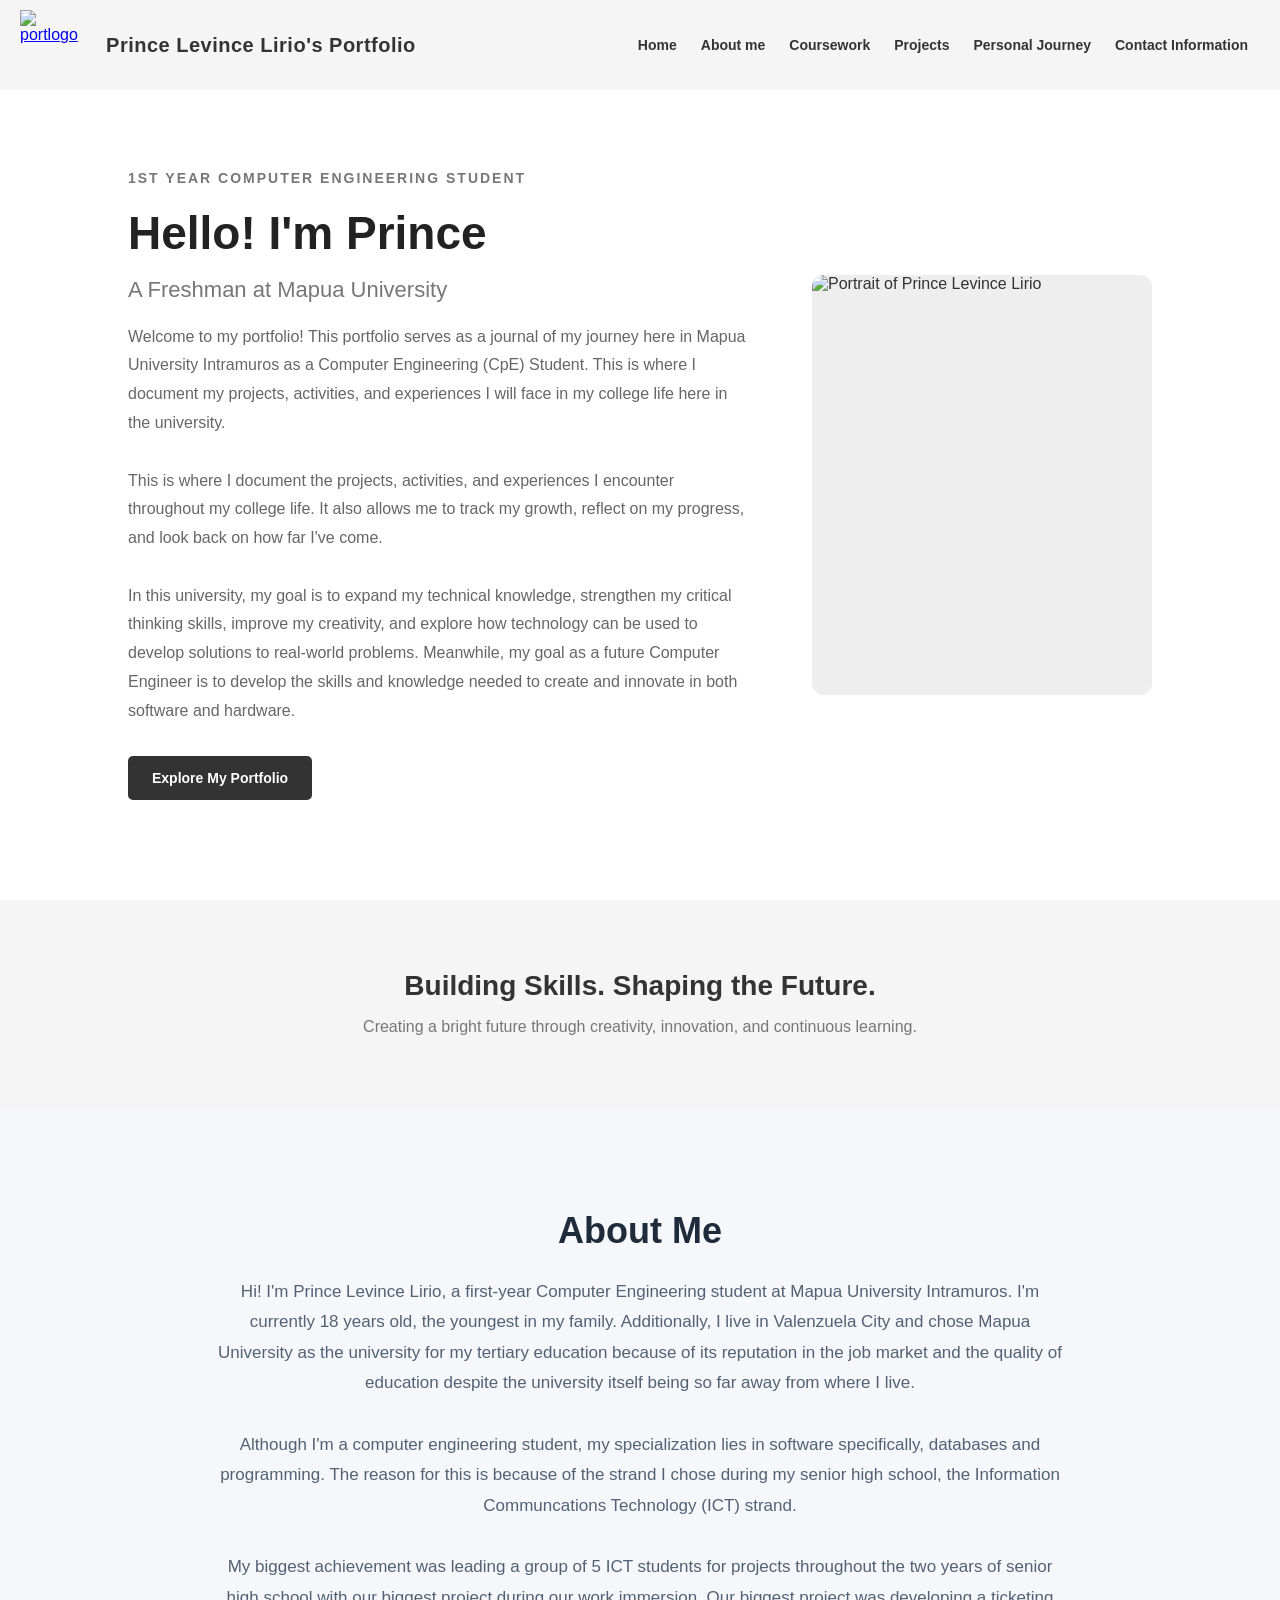
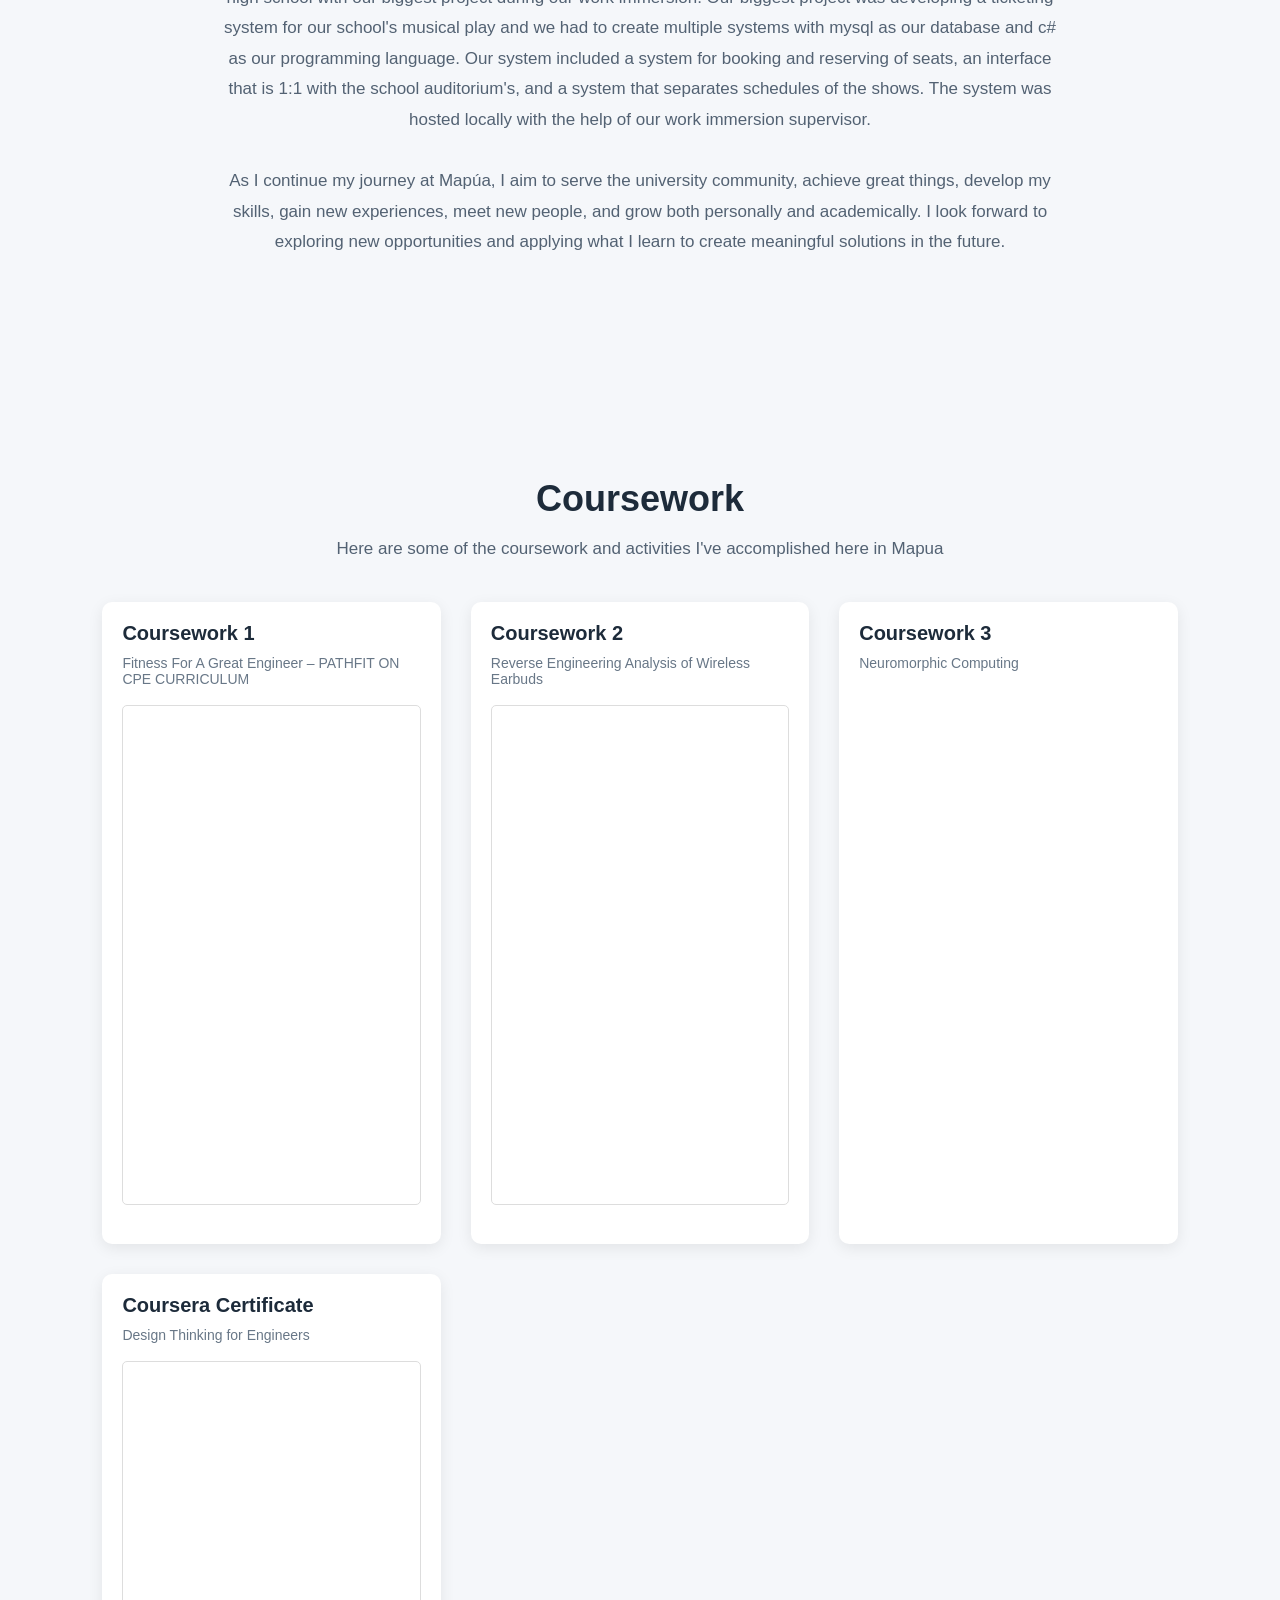
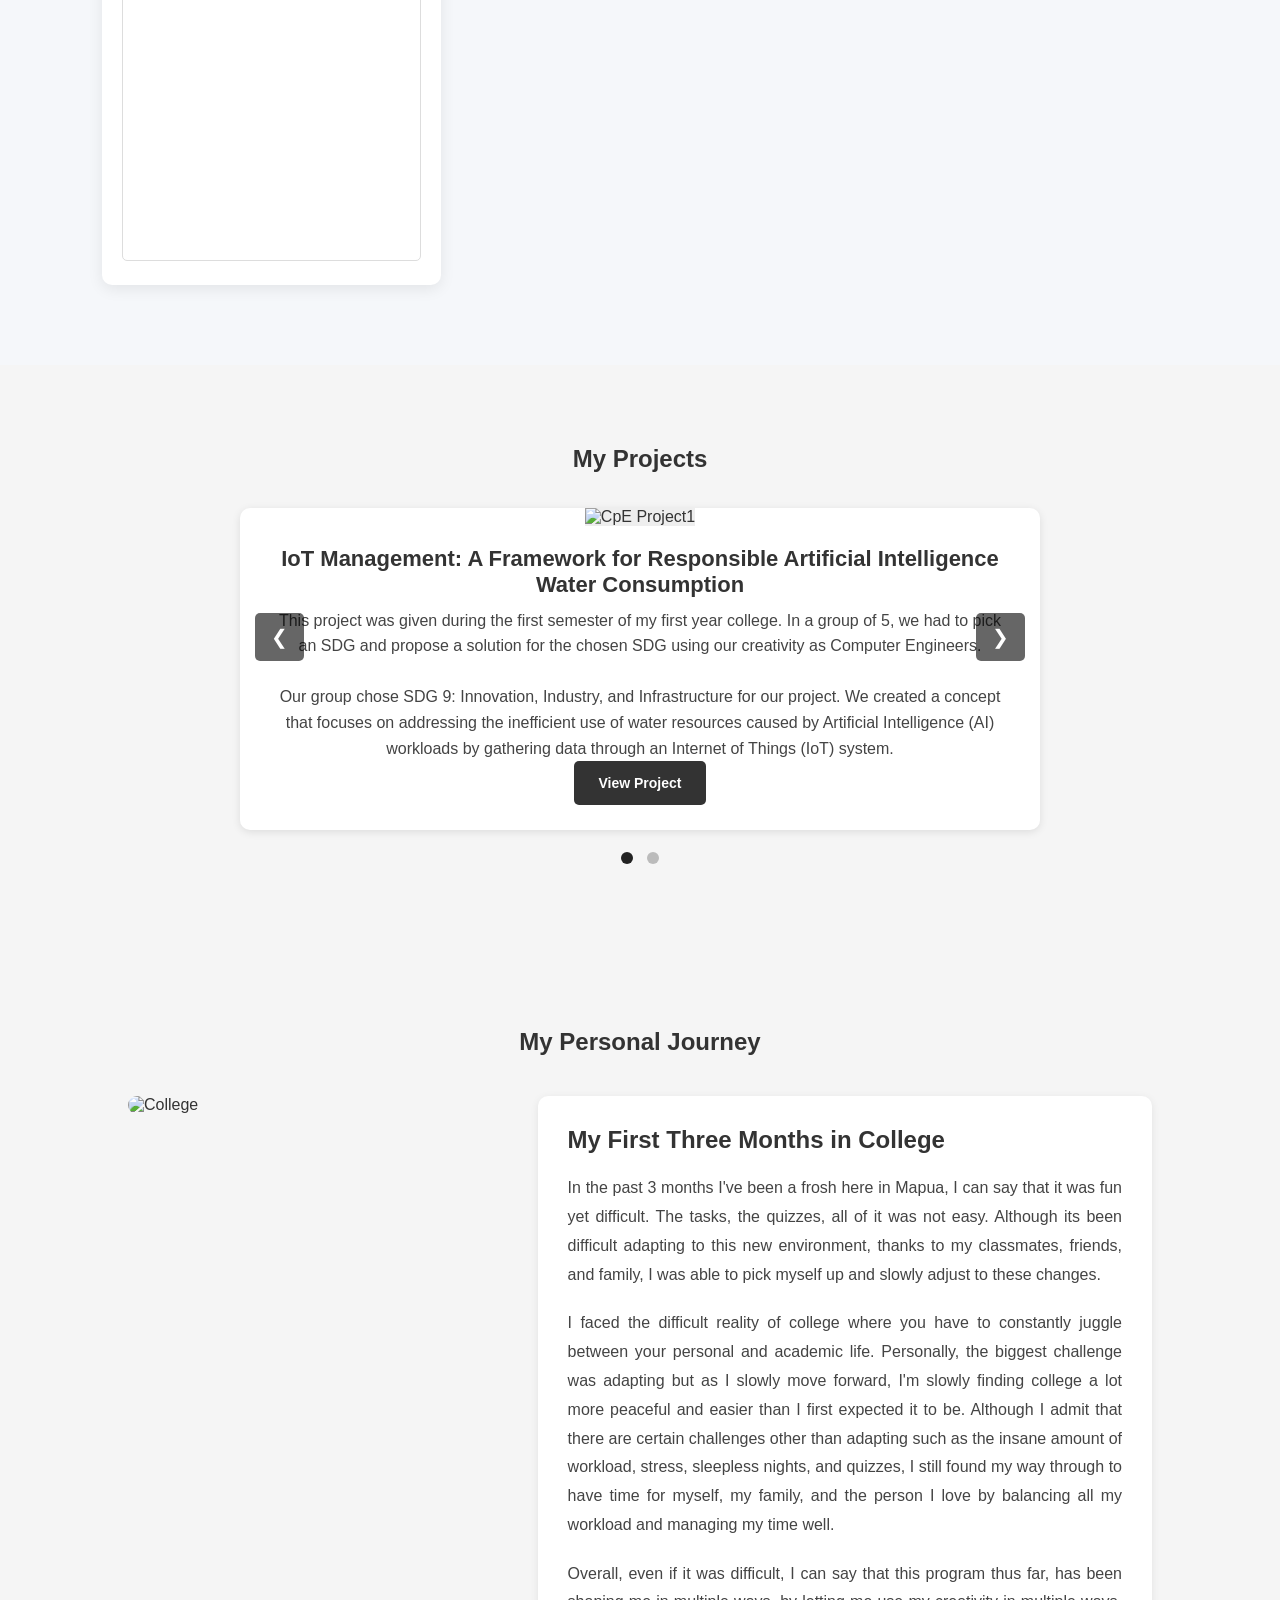
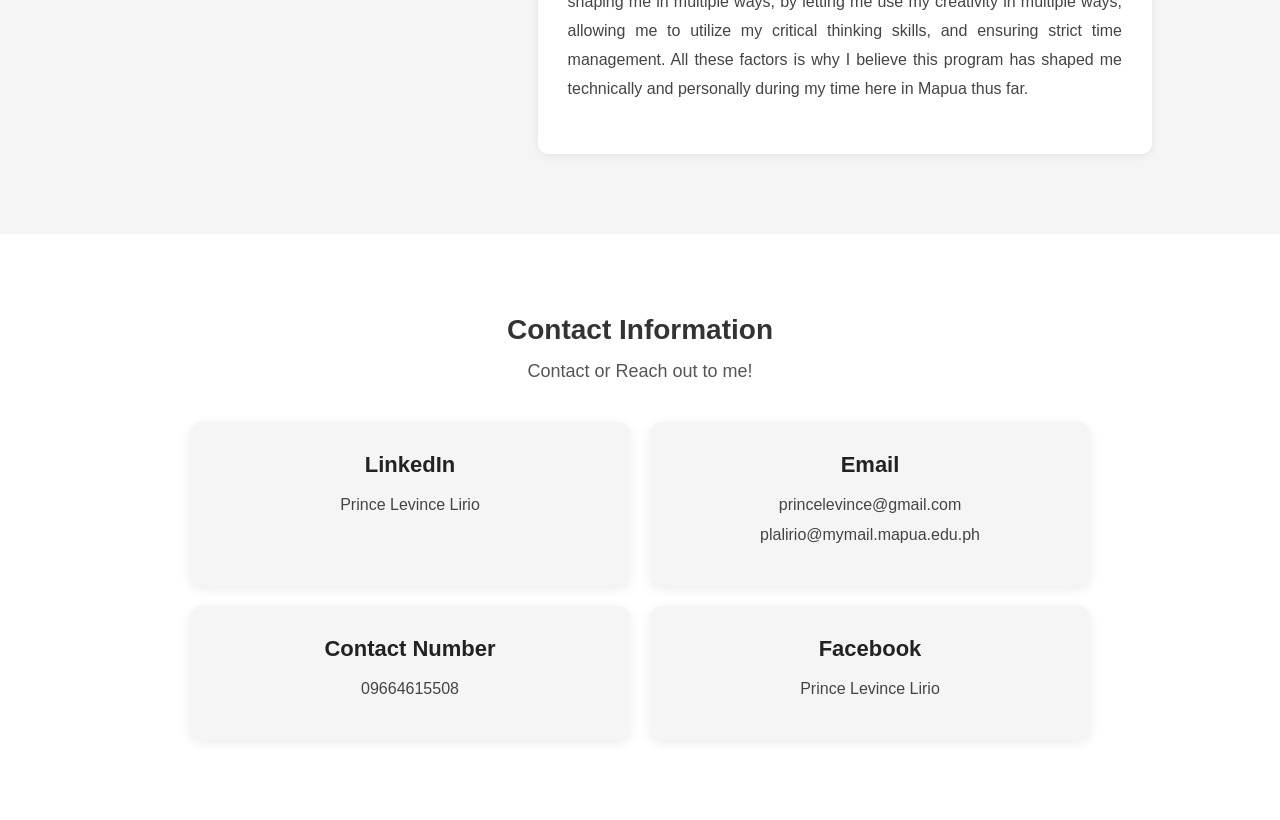
==== index.html @ 349559e0 "Update index.html" ====
<!DOCTYPE html>
<html>
<head>
    <meta charset="UTF-8">
    <meta name="viewport" content="width=device-width, initial-scale=1.0">
	<title>Prince Levince Lirio - Portfolio</title>
	<link rel="icon" type="image/x-icon" href="https://i.redd.it/4oi4k7tmi56z.png">
	<link rel="stylesheet" href="style-portfolio.css">
</head>
<body>
	<header class="header1">
		<div class="logo1"> 
		<a href="#home">
			<img src="https://i.redd.it/4oi4k7tmi56z.png" alt="portlogo" class="logo-img"> 
		</a>	
		<a href="#home" class="headerlink">
			&nbspPrince Levince Lirio's Portfolio
		</a>
		</div>
		
		<nav>
			<ul class="nav-links">
				<li><a href="#home">Home</a></li>
				<li><a href="#abt">About me</a></li>
				<li><a href="#cws">Coursework</a></li>
				<li><a href="#pts">Projects</a></li>
				<li><a href="#pj">Personal Journey</a></li>
				<li><a href="#ci">Contact Information</a></li>
			</ul>
		</nav>
	</header>
	
	<main>
		<section id="home" class="hs">
			<div class="home-content">
				<p class="lbl1">
						1ST YEAR COMPUTER ENGINEERING STUDENT
					</p>

					<h1>
						Hello! I'm Prince
					</h1>

					<h2>
						A Freshman at Mapua University
					</h2>

					<p class="intro-description">
						Welcome to my portfolio! This portfolio serves as a journal of my journey here in Mapua University Intramuros as a Computer Engineering (CpE) Student.
						This is where I document my projects, activities, and experiences I will face in my college life here in the university. <br><br>
						
						This is where I document the projects, activities, and experiences I encounter throughout my college life. 
						It also allows me to track my growth, reflect on my progress, and look back on how far I've come. <br><br>

						In this university, my goal is to expand my technical knowledge, strengthen my critical thinking skills, improve my creativity, 
						and explore how technology can be used to develop solutions to real-world problems. 
						Meanwhile, my goal as a future Computer Engineer is to develop the skills and knowledge needed to create and innovate in both software and hardware.
					</p>

					<a href="#abt" class="hmb">
						Explore My Portfolio
					</a>
				</div>

				<div class="himg">
					<img src="https://i.ibb.co/VR4v50G/2dce3151-0c10-4be3-94c4-ab02373fcc17.jpg" alt="Portrait of Prince Levince Lirio">
				</div>

			</section>

			<section class="ts">
				<h2>Building Skills. Shaping the Future.</h2>
				<p>
					Creating a bright future through creativity, innovation, and continuous learning.
				</p>
			</section>

			<section id="abt" class="abts">
				<h2>About Me</h2>
				<p> Hi! I'm Prince Levince Lirio, a first-year Computer Engineering student at Mapua University Intramuros. I'm currently 18 years old, the youngest in my family.
					Additionally, I live in Valenzuela City and chose Mapua University as the university for my tertiary education because of its reputation in the job market and the quality of education 
					despite the university itself being so far away from where I live. <br><br>
					
					Although I'm a computer engineering student, my specialization lies in software specifically, databases and programming. The reason for this is because of the strand I 
					chose during my senior high school, the Information Communcations Technology (ICT) strand. <br><br>
					
					My biggest achievement was leading a group of 5 ICT students for projects throughout the two years of senior high school with our biggest project during our work immersion. 
					Our biggest project was developing a ticketing system for our school's musical play and we had to create
					multiple systems with mysql as our database and c# as our programming language. Our system included a system for booking and reserving of seats, an interface that 
					is 1:1 with the school auditorium's, and a system that separates schedules of the shows. The system was hosted locally with the help of our work immersion supervisor.<br><br>
					
					As I continue my journey at Mapúa, I aim to serve the university community, achieve great things, develop my skills, gain new experiences, meet new people, and grow both personally 
					and academically. 
					I look forward to exploring new opportunities and applying what I learn to create meaningful solutions in the future.</p>
			</section>

			<section id="cws" class="cwss">
				<h2>Coursework</h2>
				<p class="coursework-intro"> Here are some of the coursework and activities I've accomplished here in Mapua </p>

				<div class="cwcn">

					<div class="cwc">
						<h3>Coursework 1</h3>
						<p> Fitness For A Great Engineer – PATHFIT ON CPE CURRICULUM </p>

						<iframe src="Work/Coursework1.pdf" class="pdf-viewer" title="Coursework 1">
						</iframe>
					</div>
					
					<div class="cwc">
						<h3>Coursework 2</h3>
						<p>Reverse Engineering Analysis of Wireless Earbuds</p>
						<iframe src="Work/Coursework2.pdf" class="pdf-viewer" title="Coursework 2">
						</iframe>
					</div>

					<div class="cwc">
						<h3>Coursework 3</h3>
						<p>Neuromorphic Computing</p>
						<div class="video-container">
							<iframe
								src="https://www.youtube.com/embed/0gYa8QDKjwA" title="Coursework 3 Video" frameborder="0" allow="accelerometer; autoplay; clipboard-write; encrypted-media; gyroscope; picture-in-picture; web-share" allowfullscreen>
							</iframe>
						</div>
					</div>
					
					<div class="cwc">
						<h3>Coursera Certificate</h3>
						<p>Design Thinking for Engineers</p>
						<iframe src="Work/Coursera.pdf" class="pdf-viewer" title="Coursera">
						</iframe>
					</div>

				</div>
			</section>

			<section id="pts" class="ptss">
				<h2>My Projects</h2>

				<div class="slider">
					<div class="slide active">
						<img src="images/project1.jpg" alt="CpE Project1">
						<h3>IoT Management: A Framework for Responsible Artificial Intelligence Water Consumption</h3>
						<p>This project was given during the first semester of my first year college. In a group of 5, 
							we had to pick an SDG and propose a solution for the chosen SDG using our creativity as Computer Engineers. <br><br>

							Our group chose SDG 9: Innovation, Industry, and Infrastructure for our project. We created a concept that focuses on addressing the inefficient 
							use of water resources caused by Artificial Intelligence (AI) workloads by gathering data through an Internet of Things (IoT) system.
						</p>
						<a href="https://drive.google.com/drive/folders/1WNWjWLJp5dxjNR5ytpIihl6w3Mpw03lT?usp=sharing" class="project-btn" target="_blank">
    						View Project
						</a>
					</div>

					<div class="slide">
						<img src="https://i.ibb.co/0RZVLTyC/645880198-1492284199045119-407922100301436256-n.jpg" alt="ICT Work Immersion Project">
						<h3>Ticketing System</h3>
						<p>This project was given during the work immersion of my 12th grade. As a team of ICT students, we were tasked in creating a ticketing system using
							database and C# for booking tickets and seats at our school's musical play.<br><br>
							
							The system used MySql for its database and C# as its programming language. <br><br>
							
							The UI shows a 1:1 position of the stage or the screen and the seats as a reference for the users.
							The way it works is that people can choose the seats they want as long as its available.
							Once a person picked a seat, the color of the block in the UI will change, indicating that it can't be selected again and must choose a different 
							seat or a different schedule. Additionally, this program was hosted using a local host in the school that was set up by our instructor or supervisor.
						</p>
					</div>
					
					<button class="prev" onclick="changeSlide(-1)">&#10094;</button>
					<button class="next" onclick="changeSlide(1)">&#10095;</button>

				</div>

				<div class="dots">
					<span class="dot active" onclick="currentSlide(0)"></span>
					<span class="dot" onclick="currentSlide(1)"></span>
				</div>
			</section>

			<script>
				let slideIndex = 0;

				function showSlide(index) {
					const slides = document.querySelectorAll(".slide");
					const dots = document.querySelectorAll(".dot");

					if (index >= slides.length) {
						slideIndex = 0;
					} else if (index < 0) {
						slideIndex = slides.length - 1;
					} else {
						slideIndex = index;
					}

					slides.forEach(slide => slide.classList.remove("active"));
					dots.forEach(dot => dot.classList.remove("active"));

					slides[slideIndex].classList.add("active");
					dots[slideIndex].classList.add("active");
				}

				function changeSlide(direction) {
					showSlide(slideIndex + direction);
				}

				function currentSlide(index) {
					showSlide(index);
				}
			</script>

			<section id="pj" class="pjs">
				<h2>My Personal Journey</h2>

				<div class="pj-container">

					<div class="pj-image">
						<img src="https://i.ibb.co/VYg5fHsG/0808d7f1-44d1-48bb-816e-1b240188ecd1.jpg" alt="College">
					</div>

					<div class="pj-content">
						<h3>My First Three Months in College</h3>

						<p>
							In the past 3 months I've been a frosh here in Mapua, I can say that it was fun yet difficult. The tasks, the quizzes, all of it was not easy.
							Although its been difficult adapting to this new environment, thanks to my classmates, friends, and family, I was able to pick myself up and slowly adjust to these changes.
						</p>

						<p>
							I faced the difficult reality of college where you have to constantly juggle between your personal and academic life. 
							Personally, the biggest challenge was adapting but as I slowly move forward, I'm slowly finding college a lot more peaceful and easier than I first expected it to be. 
							Although I admit that there are certain challenges other than adapting such as the insane amount of workload, stress, sleepless nights, and quizzes, 
							I still found my way through to have time for myself, my family, and the person I love by balancing all my workload and managing my time well.
						</p>

						<p>
							Overall, even if it was difficult, I can say that this program thus far, has been shaping me in multiple ways, by letting me use my creativity in multiple ways, 
							allowing me to utilize my critical thinking skills, and ensuring strict time management. 
							All these factors is why I believe this program has shaped me technically and personally during my time here in Mapua thus far.
						</p>
					</div>
				</div>
			</section>
			
			<section id="ci" class="cis">
				<h2>Contact Information</h2>
				<p class="ci-intro"> Contact or Reach out to me! </p>

				<div class="ci-container">
			        <div class="ci-item">
			            <h3>LinkedIn</h3>
			            <a href="https://www.linkedin.com/in/prince-levince-lirio-989130441" target="_blank" rel="noopener noreferrer"> Prince Levince Lirio </a>
			        </div>

		        <div class="ci-item">
		            <h3>Email</h3>
		            <p> <a href="mailto:princelevince@gmail.com"> princelevince@gmail.com </a></p>
		            <p><a href="mailto:plalirio@mymail.mapua.edu.ph"> plalirio@mymail.mapua.edu.ph </a></p>
		        </div>
		
		        <div class="ci-item">
		            <h3>Contact Number</h3>
		            <a href="tel:09664615508">09664615508</a>
		        </div>
		
		        <div class="ci-item">
		            <h3>Facebook</h3>
		            <p>Prince Levince Lirio</p>
		        </div>
				</div>
			</section>
		</main>
</body>
</html>
---- style-portfolio.css ----
* {
    margin: 0;
    padding: 0;
    box-sizing: border-box;
}

html {
    scroll-behavior: smooth;
    scroll-padding-top: 100px;
}

body {
    font-family: Arial, sans-serif;
    background-color: #FFFFFF;
    color: #333333;
}

.header1 {
    display: flex;
    justify-content: flex-start;
    align-items: center;

    background-color: #F5F5F5;
    padding: 0 20px;
    height: 90px;
    width: 100%;

    position: fixed;
    top: 0;
    left: 0;
    z-index: 1000;
}

.logo1 {
    display: flex;
    align-items: center;
    gap: 10px;
    flex-shrink: 0;
}

.logo-img {
    width: 70px;
    height: 70px;
    object-fit: contain;
    display: block;
}

.headerlink {
    display: inline-block;
    position: relative;

    text-decoration: none;
    color: #333333;
    font-size: 20px;
    font-weight: bold;
    letter-spacing: 0.5px;
    white-space: nowrap;

    transition: color 0.4s ease;
}

.headerlink:hover {
    color: #AAAAAA;
}

.headerlink::after {
    content: "";
    position: absolute;
    left: 0;
    bottom: -5px;

    width: 100%;
    height: 2px;
    background-color: #AAAAAA;

    transform: scaleX(0);
    transform-origin: left;
    transition: transform 0.4s ease;
}

.headerlink:hover::after {
    transform: scaleX(1);
}

nav {
    margin-left: auto;
    height: 100%;
}

.nav-links {
    display: flex;
    align-items: stretch;
    justify-content: flex-end;

    height: 100%;
    list-style: none;
    margin: 0;
    padding: 0;
    gap: 0;
}

.nav-links li {
    height: 100%;
}

.nav-links li a {
    position: relative;
    display: flex;
    align-items: center;
    justify-content: center;

    height: 100%;
    padding: 0 12px;
    box-sizing: border-box;

    text-decoration: none;
    color: #333333;
    font-size: 14px;
    font-weight: bold;
    white-space: nowrap;
}

.nav-links li a::after {
    content: "";
    position: absolute;
    bottom: 0;
    left: 12px;

    width: calc(100% - 24px);
    height: 2px;
    background-color: #777777;

    transform: scaleX(0);
    transform-origin: left;
    transition: transform 0.3s ease;
}

.nav-links li a:hover::after {
    transform: scaleX(1);
}

.hs {
    min-height: 100vh;

    display: flex;
    align-items: center;
    justify-content: space-between;
    gap: 60px;

    padding: 130px 10% 60px;
    background-color: #FFFFFF;
}

.home-content {
    flex: 1;
    max-width: 650px;
    opacity: 0;
    animation: slideFadeLeft 1s ease-out 0.2s forwards;
}

.lbl1 {
    color: #777777;
    font-size: 14px;
    font-weight: bold;
    letter-spacing: 2px;
    margin-bottom: 20px;
}

.home-content h1 {
    font-size: 46px;
    line-height: 1.2;
    color: #222222;
    margin-bottom: 15px;
}

.home-content h1 span {
    color: #555555;
}

.home-content h2 {
    font-size: 22px;
    font-weight: normal;
    color: #777777;
    margin-bottom: 20px;
}

.intro-description {
    font-size: 16px;
    line-height: 1.8;
    color: #666666;
    margin-bottom: 30px;
}

.hmb, .project-btn {
    display: inline-block;
    padding: 14px 24px;

    background-color: #333333;
    color: #FFFFFF;

    text-decoration: none;
    font-size: 14px;
    font-weight: bold;
    border-radius: 5px;

    transition: background-color 0.3s ease;
}

.hmb:hover, .project-btn:hover {
    background-color: #666666;
}

.himg {
    flex: 0 0 340px;
    max-width: 340px;
    height: 420px;

    overflow: hidden;
    border-radius: 12px;
    background-color: #EEEEEE;

    opacity: 0;
    animation: slideFadeLeft 1s ease-out 0.5s forwards;
}

.himg img {
    width: 100%;
    height: 100%;
    object-fit: cover;
    display: block;
}

.ts{
    padding: 70px 20px;
    text-align: center;
    background-color: #F5F5F5;
}

.ts h2 {
    font-size: 28px;
    color: #333333;
    margin-bottom: 12px;
}

.ts p {
    font-size: 16px;
    line-height: 1.6;
    color: #777777;
}

.placeholder-section {
    min-height: 300px;
    padding: 100px 10%;
    text-align: center;
}

.placeholder-section h2 {
    font-size: 30px;
}

@keyframes slideFadeLeft {
    from {
        opacity: 0;
        transform: translateX(-60px);
    }

    to {
        opacity: 1;
        transform: translateX(0);
    }
}

@media (max-width: 1200px) {
    .headerlink {
        font-size: 16px;
    }

    .logo-img {
        width: 55px;
        height: 55px;
    }

    .nav-links li a {
        padding: 0 8px;
        font-size: 12px;
    }

    .nav-links li a::after {
        left: 8px;
        width: calc(100% - 16px);
    }

    .hs {
        padding-left: 6%;
        padding-right: 6%;
        gap: 35px;
    }

    .home-content h1 {
        font-size: 38px;
    }

    .himg {
        flex-basis: 300px;
        height: 380px;
    }
}

@media (max-width: 850px) {
    .header1 {
        height: auto;
        min-height: 90px;
        flex-wrap: wrap;
        padding: 10px 15px;
        gap: 8px;
    }

    nav {
        width: 100%;
        height: 45px;
        margin-left: 0;
        overflow-x: auto;
    }

    .nav-links {
        width: max-content;
        height: 45px;
        justify-content: flex-start;
    }

    .nav-links li {
        height: 45px;
    }

    .nav-links li a {
        font-size: 12px;
        padding: 0 12px;
    }

    .hs {
        flex-direction: column-reverse;
        justify-content: center;
        text-align: center;
        padding: 190px 25px 60px;
        gap: 35px;
    }

    .home-content {
        max-width: 650px;
    }

    .home-content h1 {
        font-size: 34px;
    }

    .home-content h2 {
        font-size: 19px;
    }

    .himg {
        flex: none;
        width: 240px;
        height: 290px;
    }

    .ts h2 {
        font-size: 23px;
    }
}

@media (prefers-reduced-motion: reduce) {
    html {
        scroll-behavior: auto;
    }

    .home-content, .himg {
        animation: none;
        opacity: 1;
        transform: none;
    }

    .headerlink, .headerlink::after, .nav-links li a::after, .hmb {
        transition: none;
    }
}

.abts {
	min-height: 60vh;
	padding: 100px 15%;
	text-align: center;
	background-color: #f5f7fa;
	scroll-margin-top: 90px;
}

.abts h2 {
	font-size: 36px;
	margin-bottom: 25px;
	color: #1d2b3a;
}

.abts p {
	font-size: 17px;
	line-height: 1.8;
	color: #536273;
	max-width: 850px;
	margin: 0 auto;
}

.cwss {
    min-height: 100vh;
    padding: 120px 8% 80px;
    background-color: #f5f7fa;
    scroll-margin-top: 90px;
}

.cwss h2 {
    text-align: center;
    font-size: 36px;
    color: #1d2b3a;
    margin-bottom: 15px;
}

.coursework-intro {
    text-align: center;
    font-size: 17px;
    color: #536273;
    max-width: 700px;
    margin: 0 auto 40px;
    line-height: 1.6;
}

.cwcn {
    display: grid;
    grid-template-columns: repeat(auto-fit, minmax(320px, 1fr));
    gap: 30px;
    max-width: 1400px;
    margin: 0 auto;
}

.cwc {
    background: white;
    padding: 20px;
    border-radius: 10px;
    box-shadow: 0 4px 15px rgba(0, 0, 0, 0.08);
}

.cwc h3 {
    font-size: 20px;
    color: #1d2b3a;
    margin-bottom: 10px;
}

.cwc p {
    color: #687787;
    font-size: 14px;
    margin-bottom: 18px;
}

.pdf-viewer {
    width: 100%;
    height: 500px;
    border: 1px solid #ddd;
    border-radius: 5px;
}

.video-container {
    width: 100%;
    max-width: 360px;
    aspect-ratio: 9 / 16;
    margin: 0 auto;
}

.video-container iframe {
    width: 100%;
    height: 100%;
    border: none;
    border-radius: 8px;
}

@media (max-width: 600px) {
    .cwss {
        padding: 110px 5% 60px;
    }

    .cwcn {
        grid-template-columns: 1fr;
    }

    .pdf-viewer {
        height: 400px;
    }
}

.ptss {
    padding: 80px 10%;
    text-align: center;
    background-color: #f5f5f5;
    scroll-margin-top: 80px;
}

.ptss h2 {
    margin-bottom: 35px;
}

.slider {
    position: relative;
    max-width: 800px;
    margin: auto;
    overflow: hidden;
    background-color: white;
    border-radius: 10px;
    box-shadow: 0 2px 8px rgba(0, 0, 0, 0.1);
}

.slide {
    display: none;
    padding-bottom: 25px;
}

.slide.active {
    display: block;
}

.slide img {
    width: 100%;
    height: 400px;
    object-fit: contain;
    background-color: #eeeeee;
}

.slide h3 {
    margin: 20px 20px 10px;
    font-size: 22px;
}

.slide p {
    margin: 0 30px;
    line-height: 1.6;
    font-size: 16px;
    color: #444;
}

.prev, .next {
    position: absolute;
    top: 40%;
    transform: translateY(-50%);
    border: none;
    background-color: rgba(0, 0, 0, 0.6);
    color: white;
    font-size: 20px;
    padding: 12px 16px;
    cursor: pointer;
    border-radius: 5px;
    transition: background-color 0.3s;
}

.prev {
    left: 15px;
}

.next {
    right: 15px;
}

.prev:hover, .next:hover {
    background-color: rgba(0, 0, 0, 0.9);
}

.dots {
    margin-top: 20px;
    text-align: center;
}

.dot {
    display: inline-block;
    width: 12px;
    height: 12px;
    margin: 0 5px;
    background-color: #bbb;
    border-radius: 50%;
    cursor: pointer;
    transition: background-color 0.3s;
}

.dot.active {
    background-color: #222;
}

@media (max-width: 768px) {
    .ptss {
        padding: 60px 5%;
    }

    .slide img {
        height: 250px;
    }

    .slide p {
        margin: 0 15px;
        font-size: 14px;
    }

    .slide h3 {
        font-size: 19px;
    }

    .prev, .next {
        padding: 8px 12px;
        font-size: 16px;
    }
}

.pjs {
    padding: 80px 10%;
    background-color: #f5f5f5;
    scroll-margin-top: 80px;
}

.pjs h2 {
    text-align: center;
    margin-bottom: 40px;
}

.pj-container {
    display: flex;
    align-items: flex-start;
    gap: 40px;
    max-width: 1100px;
    margin: auto;
}

.pj-image {
    flex: 1;
    position: sticky;
    top: 100px;
}

.pj-image img {
    width: 100%;
    height: 450px;
    object-fit: cover;
    border-radius: 10px;
}

.pj-content {
    flex: 1.5;
    background-color: white;
    padding: 30px;
    border-radius: 10px;
    box-shadow: 0 2px 8px rgba(0, 0, 0, 0.08);
}

.pj-content h3 {
    margin-bottom: 20px;
    font-size: 24px;
}

.pj-content p {
    line-height: 1.8;
    margin-bottom: 20px;
    color: #444;
    text-align: justify;
}

@media (max-width: 768px) {
    .pjs {
        padding: 60px 5%;
    }

    .pj-container {
        flex-direction: column;
        gap: 25px;
    }

    .pj-image {
        position: static;
        width: 100%;
    }

    .pj-image img {
        height: 300px;
    }

    .pj-content {
        padding: 20px;
    }

    .pj-content h3 {
        font-size: 21px;
    }

    .pj-content p {
        text-align: left;
    }
}

.cis {
    padding: 80px 10%;
    text-align: center;
    background-color: white;
    scroll-margin-top: 100px;
}

.cis h2 {
    font-size: 28px;
    margin-bottom: 15px;
}

.ci-intro {
    font-size: 18px;
    color: #555;
    margin-bottom: 40px;
}

.ci-container {
    display: grid;
    grid-template-columns: repeat(2, 1fr);
    gap: 20px;
    max-width: 900px;
    margin: 0 auto;
}

.ci-item {
    background-color: #f5f5f5;
    padding: 30px 20px;
    border-radius: 12px;
    box-shadow: 0 3px 12px rgba(0, 0, 0, 0.08);
    text-align: center;
    min-height: 130px;
    box-sizing: border-box;
}

.ci-item h3 {
    font-size: 22px;
    margin: 0 0 18px;
    color: #222;
}

.ci-item p, .ci-item a {
    font-size: 16px;
    color: #444;
    overflow-wrap: anywhere;
}

.ci-item p {
    margin: 12px 0;
}

.ci-item a {
    text-decoration: none;
    transition: color 0.2s ease;
}

.ci-item a:hover {
    color: #0077b5;
}

@media (max-width: 700px) {
    .ci-container {
        grid-template-columns: 1fr;
    }

    .cis {
        padding: 60px 6%;
    }
}
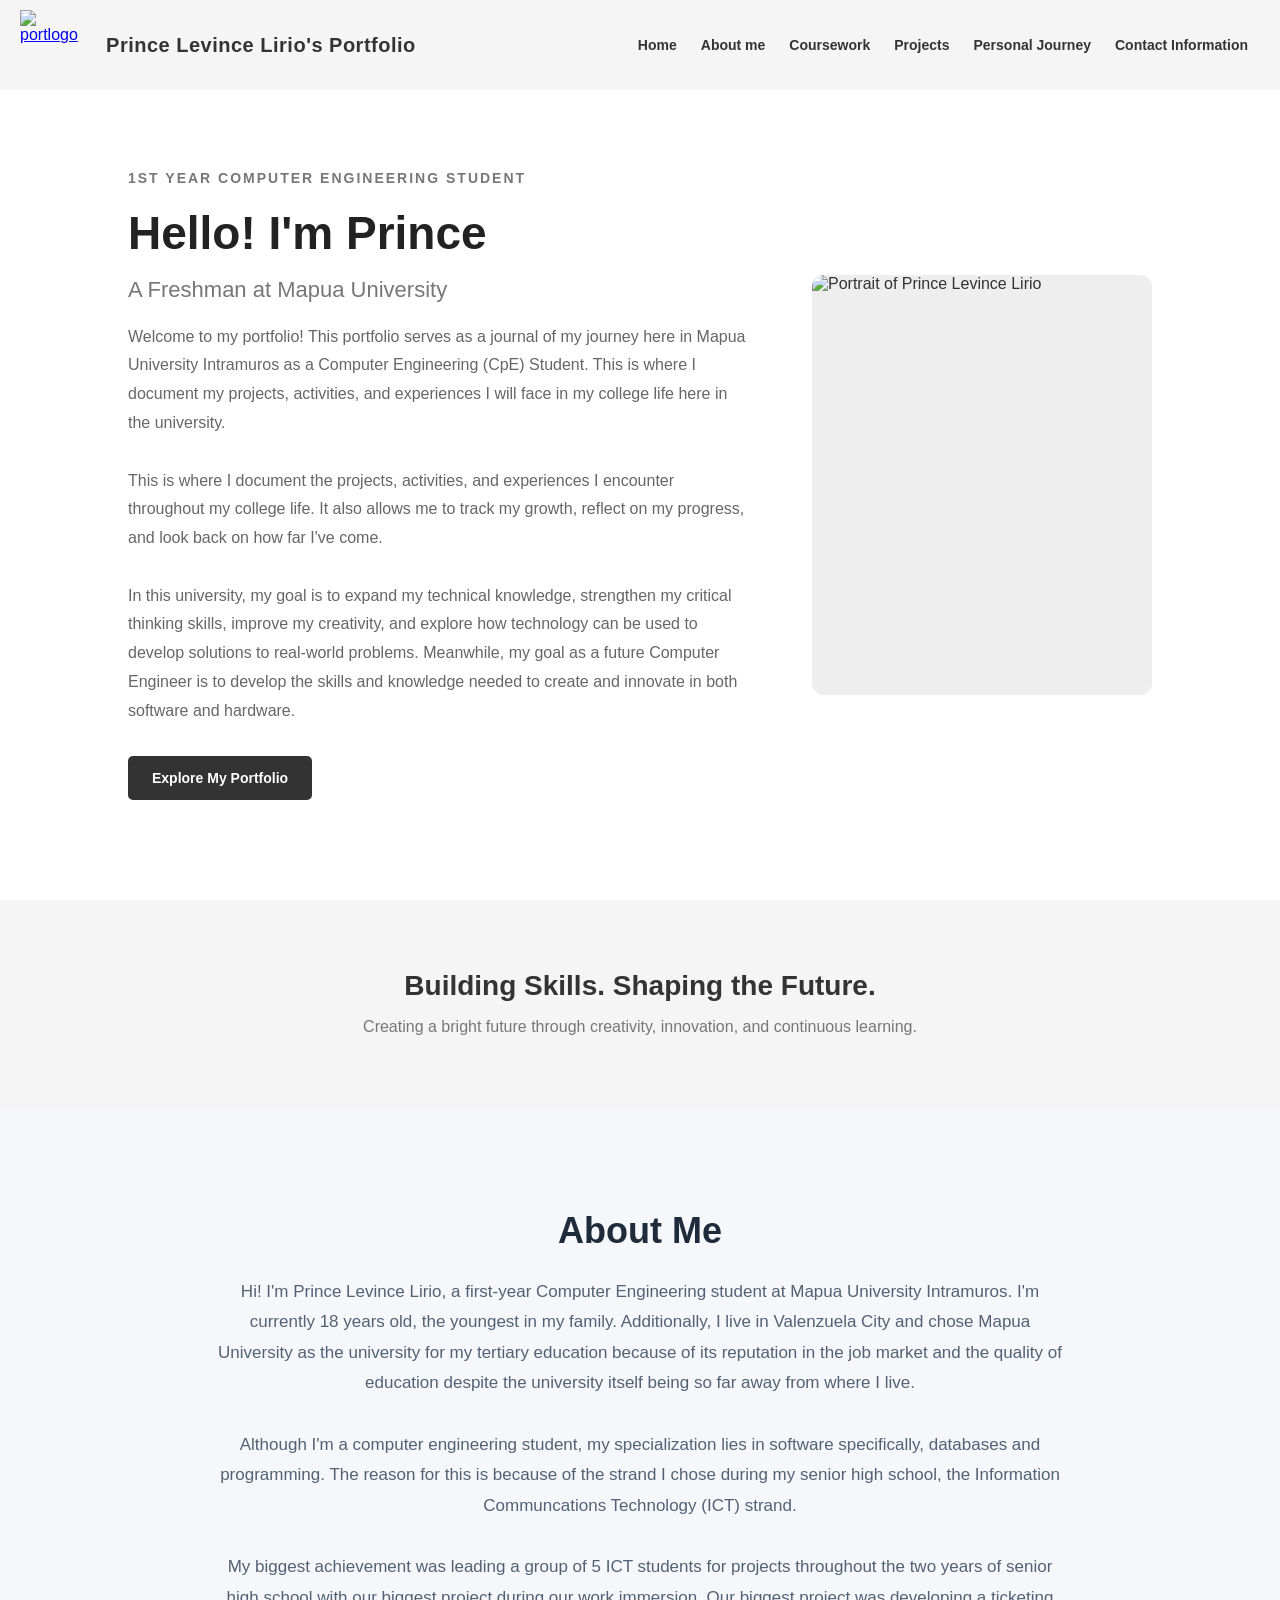
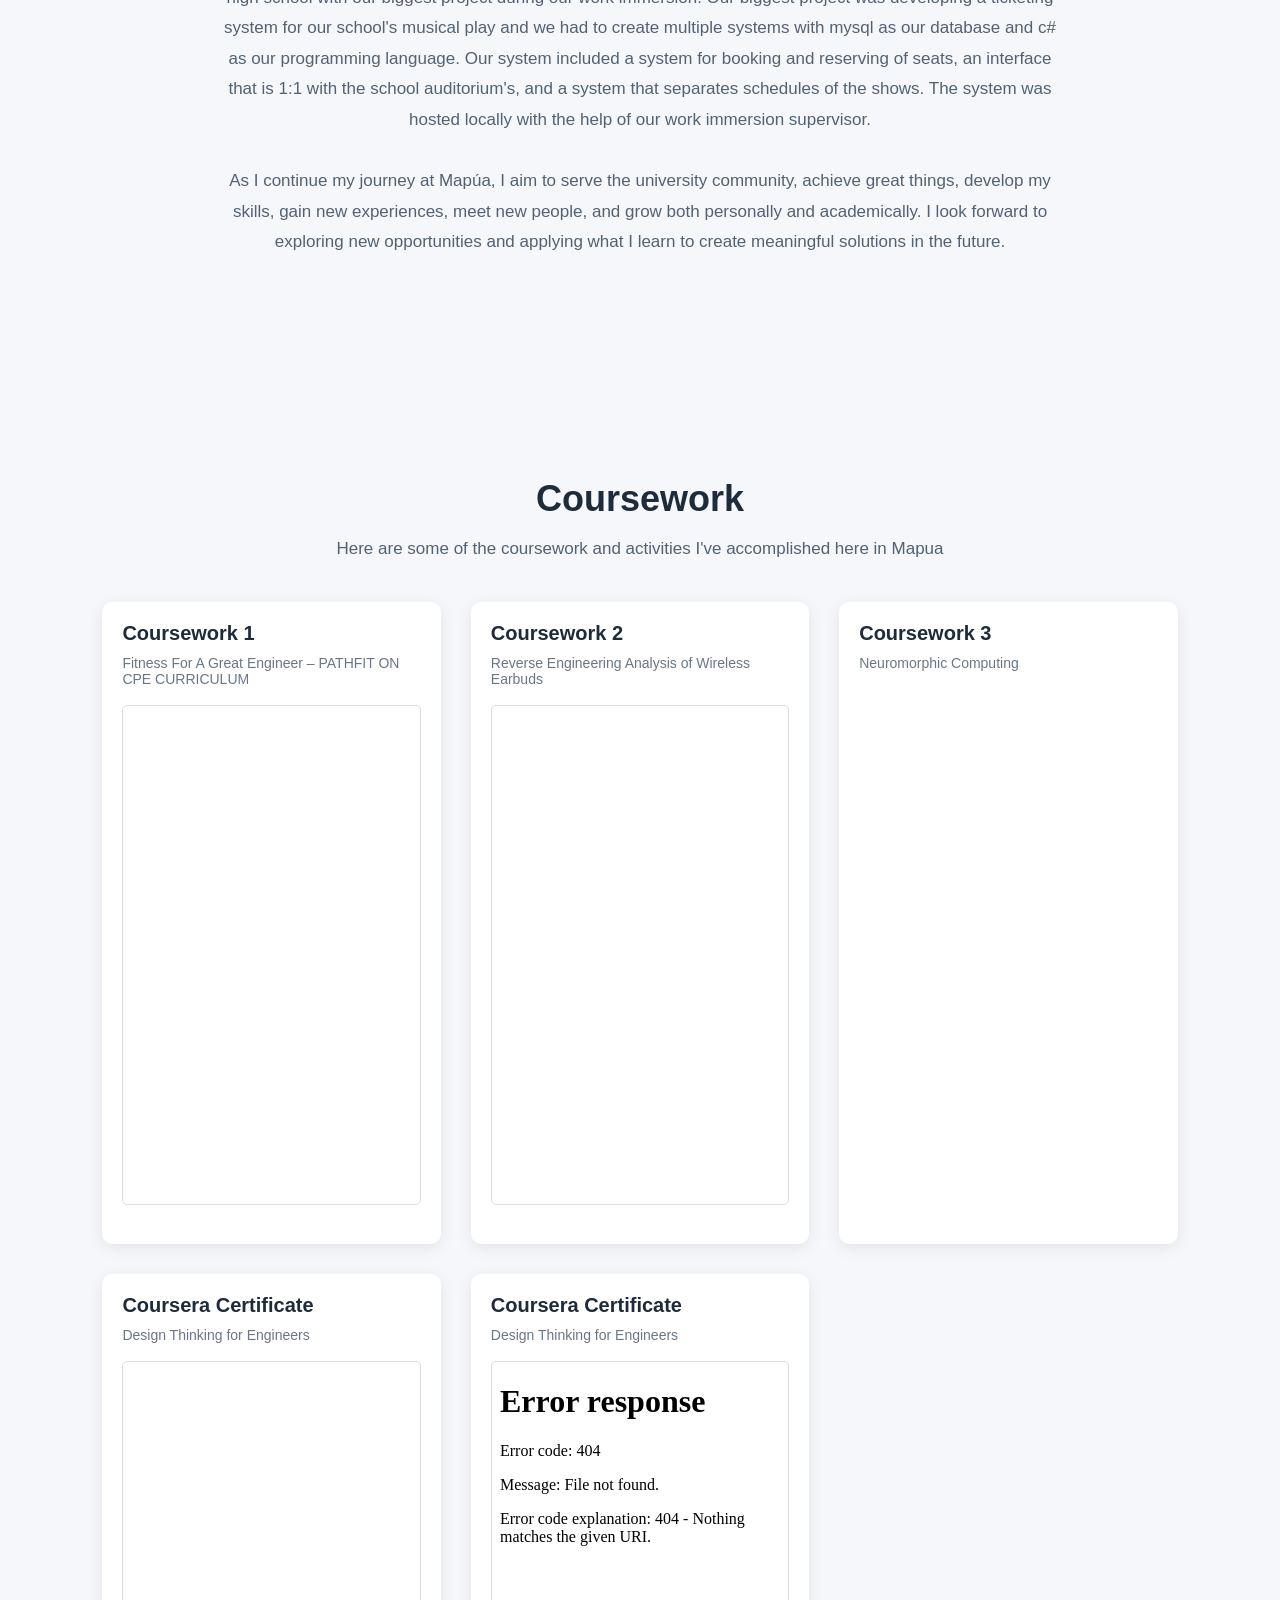
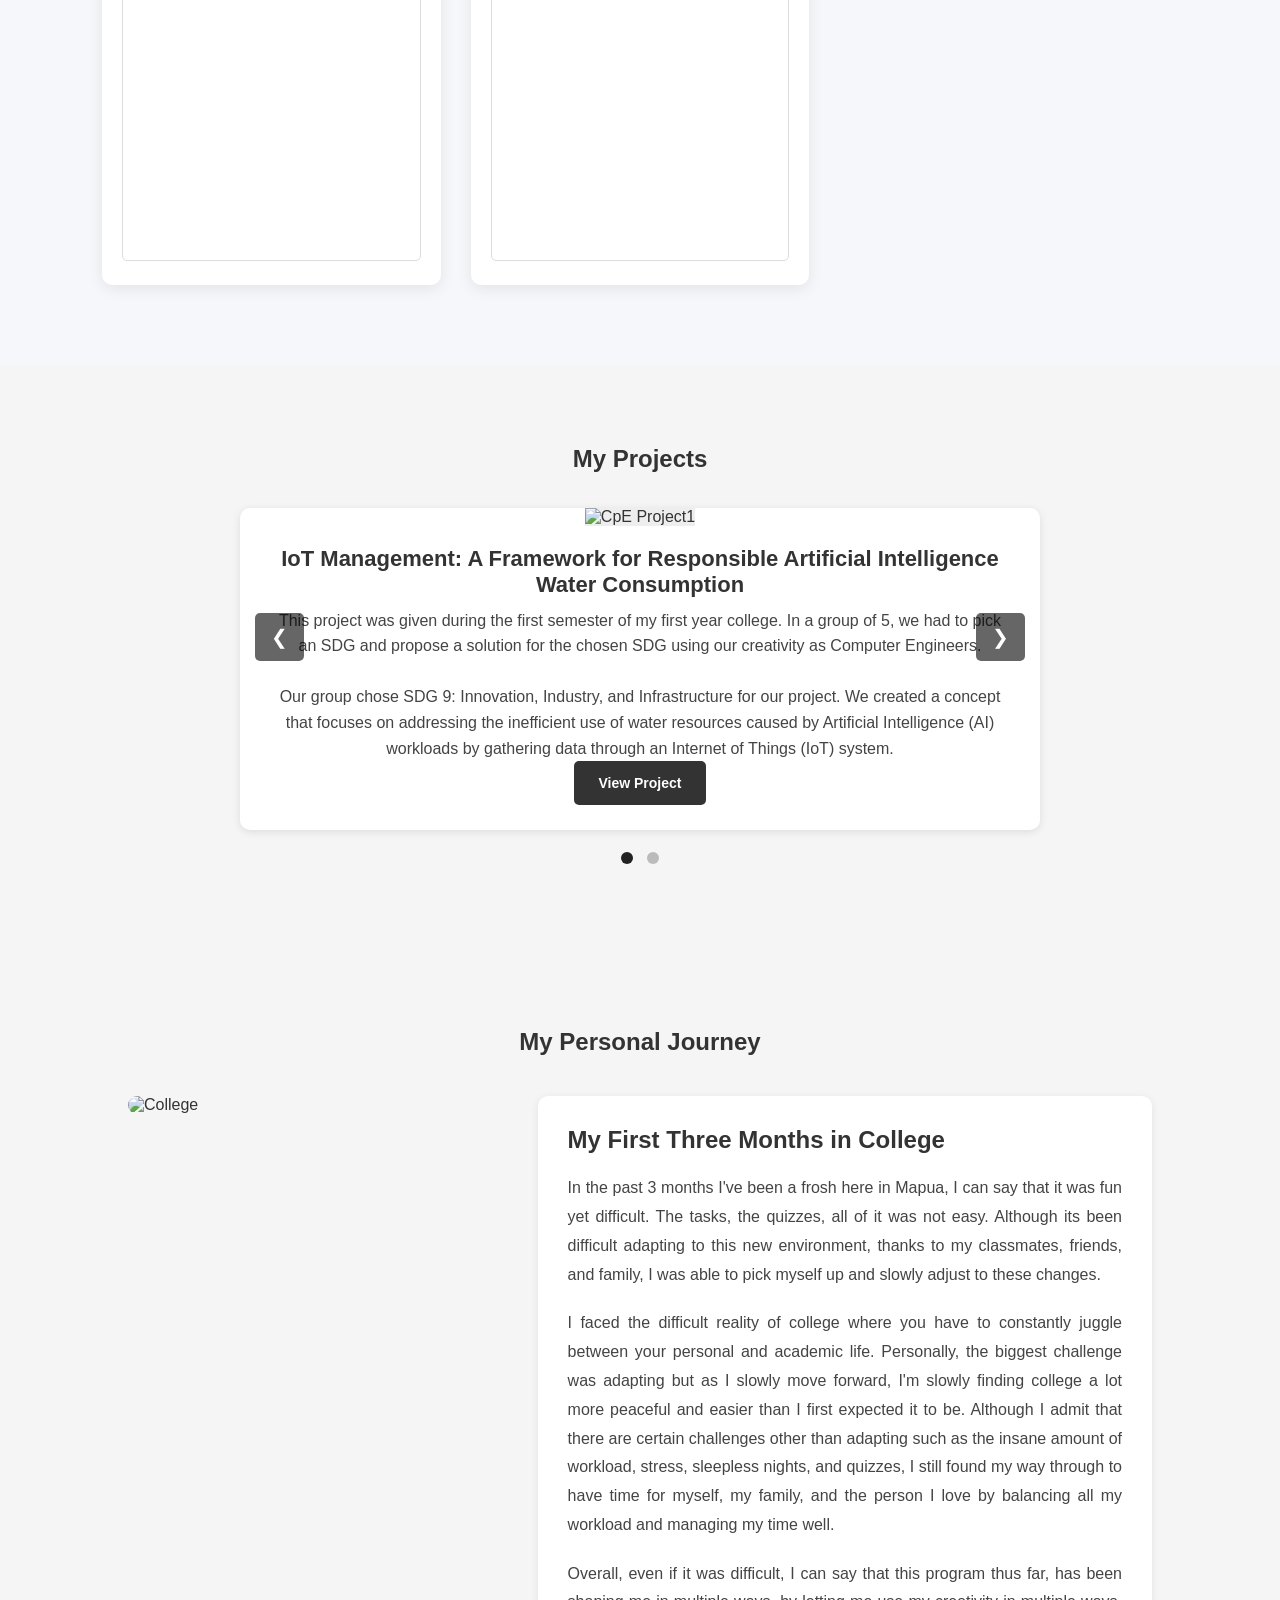
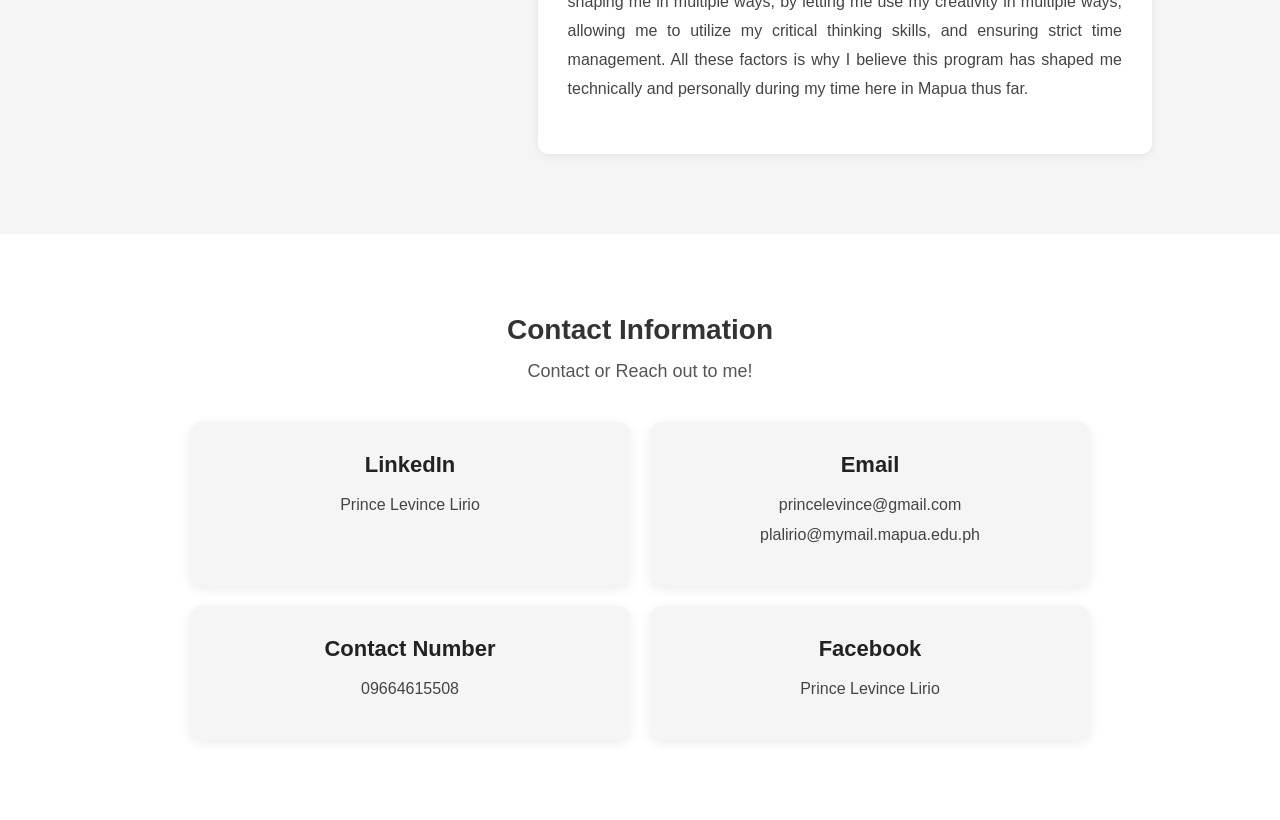
==== commit 2b430ee3: "Update index.html" ====
--- a/index.html
+++ b/index.html
@@ -132,6 +132,13 @@
 						</iframe>
 					</div>
 
+					<div class="cwc">
+						<h3>Coursera Certificate</h3>
+						<p>Design Thinking for Engineers</p>
+						<iframe src="Work/Coursera2.pdf" class="pdf-viewer" title="Coursera">
+						</iframe>
+					</div>
+					
 				</div>
 			</section>
 
@@ -140,7 +147,7 @@
 
 				<div class="slider">
 					<div class="slide active">
-						<img src="images/project1.jpg" alt="CpE Project1">
+						<img src="https://i.ibb.co/Fqn4qFHs/image.png" alt="CpE Project1">
 						<h3>IoT Management: A Framework for Responsible Artificial Intelligence Water Consumption</h3>
 						<p>This project was given during the first semester of my first year college. In a group of 5, 
 							we had to pick an SDG and propose a solution for the chosen SDG using our creativity as Computer Engineers. <br><br>
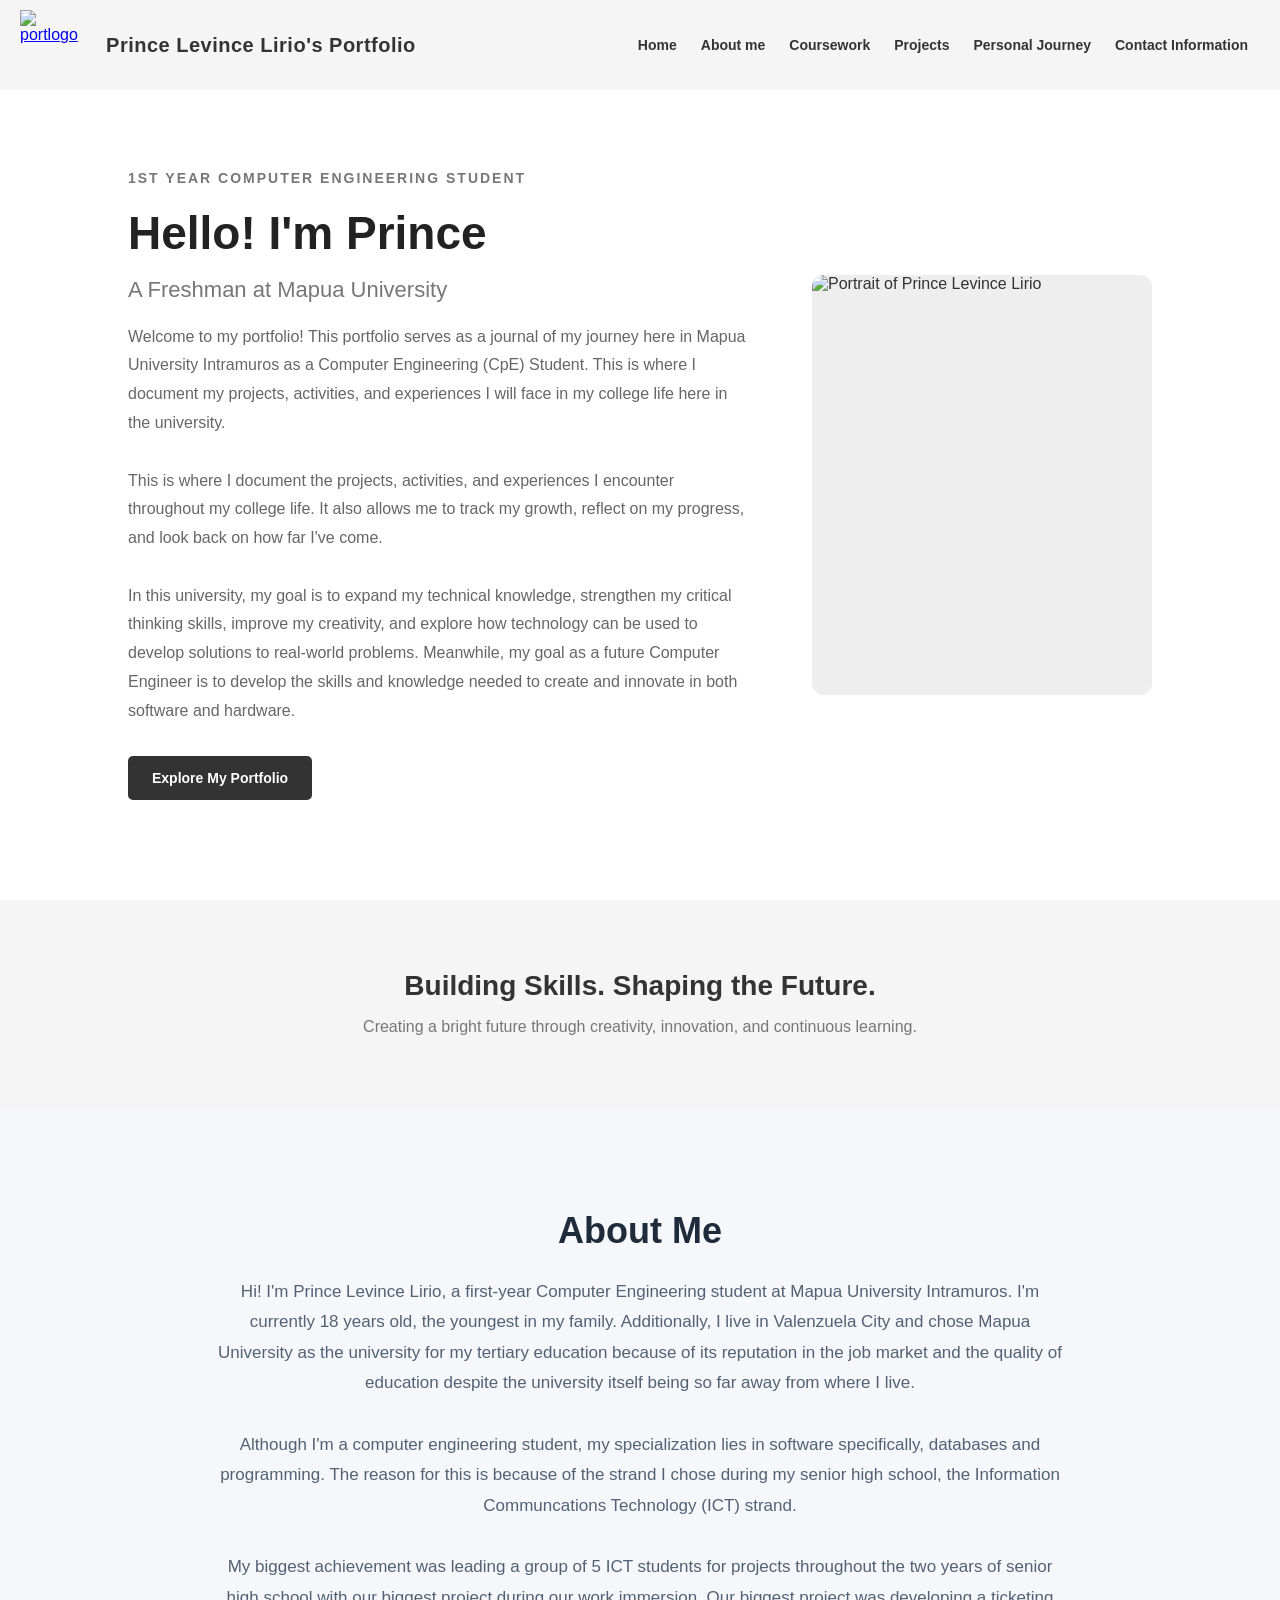
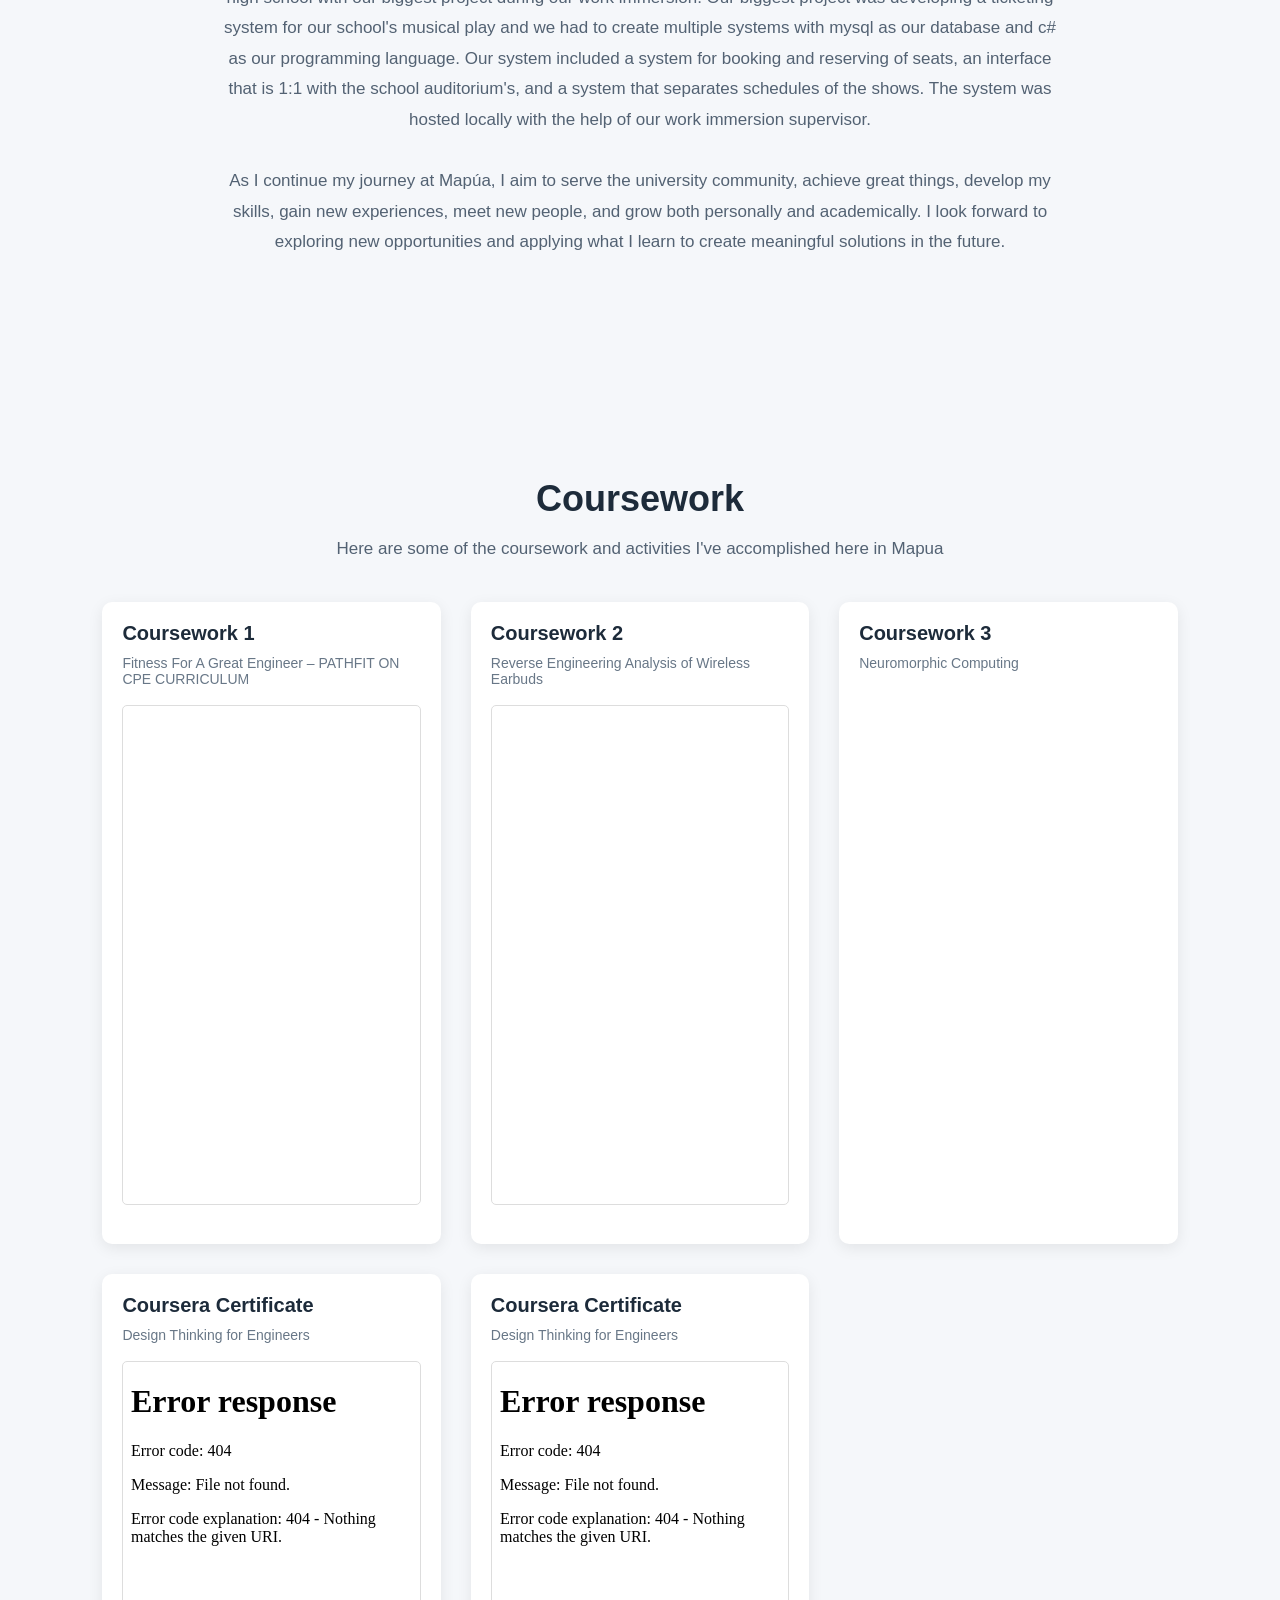
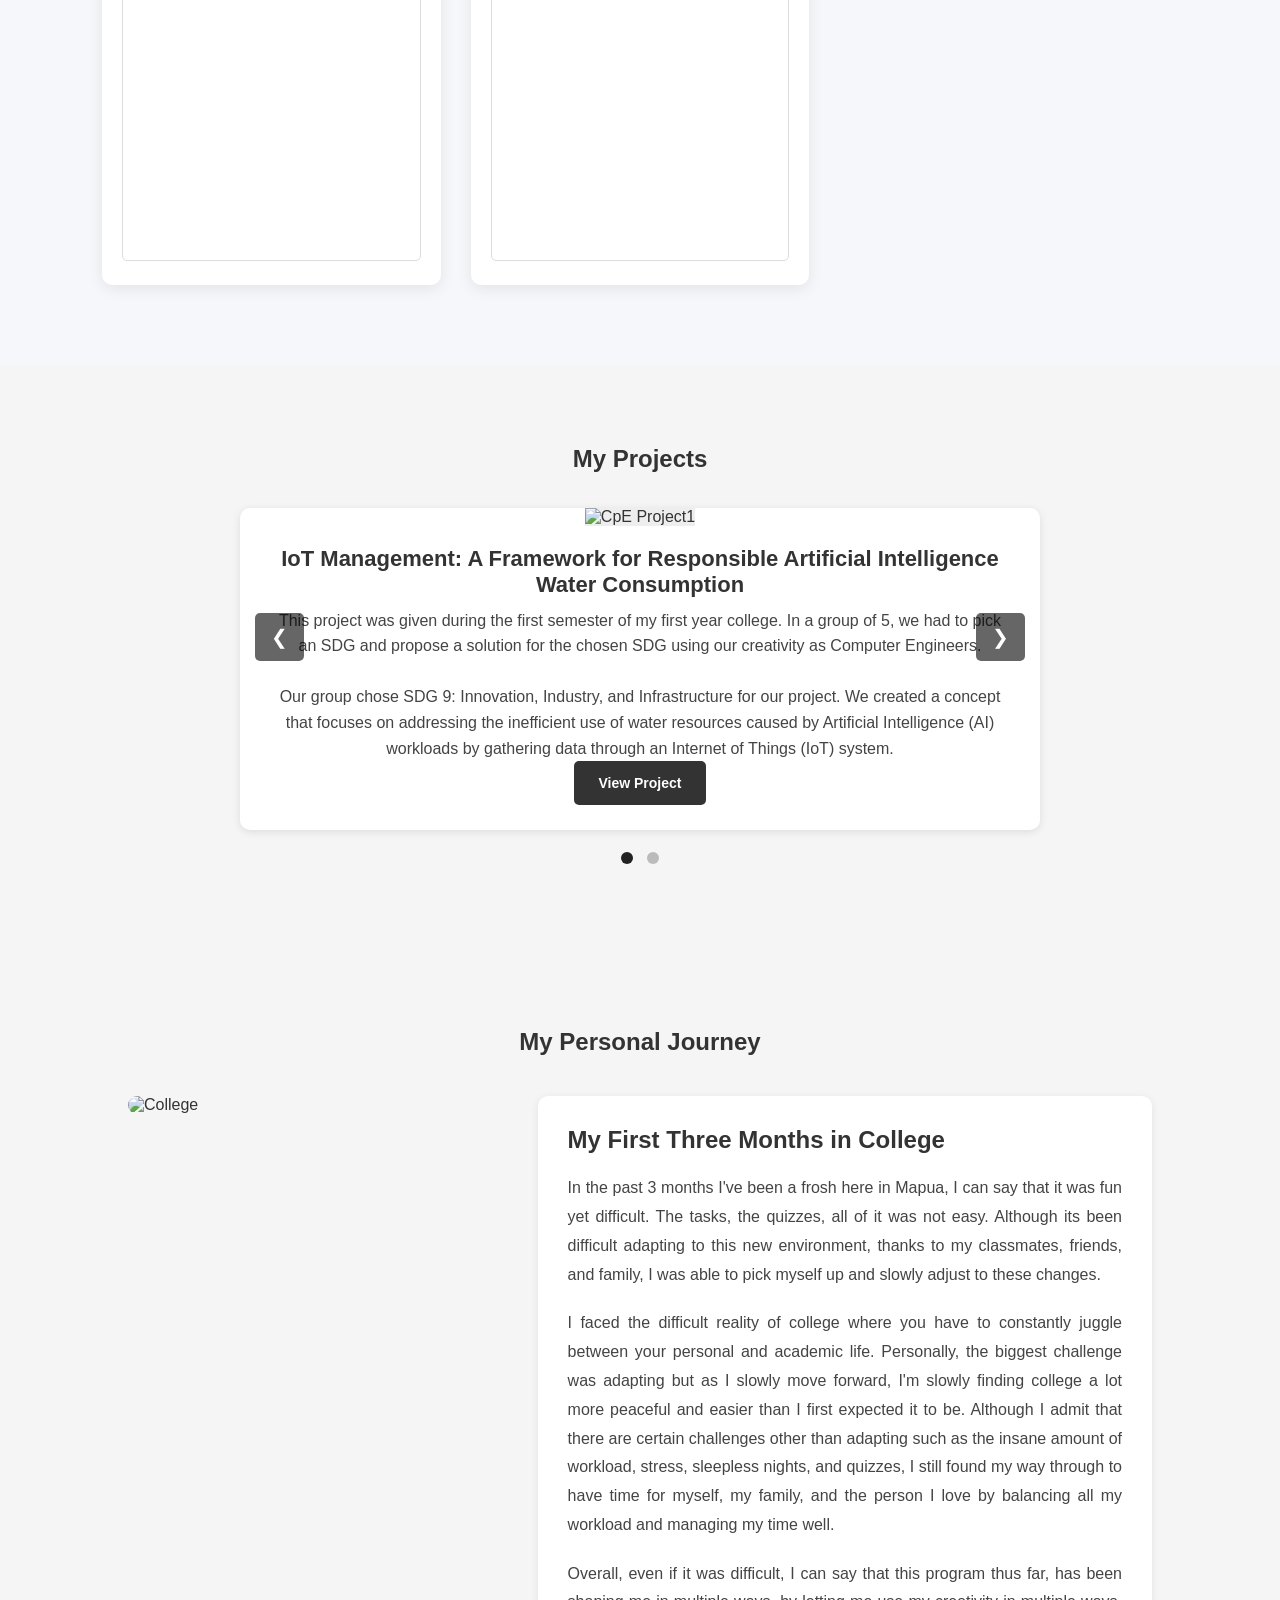
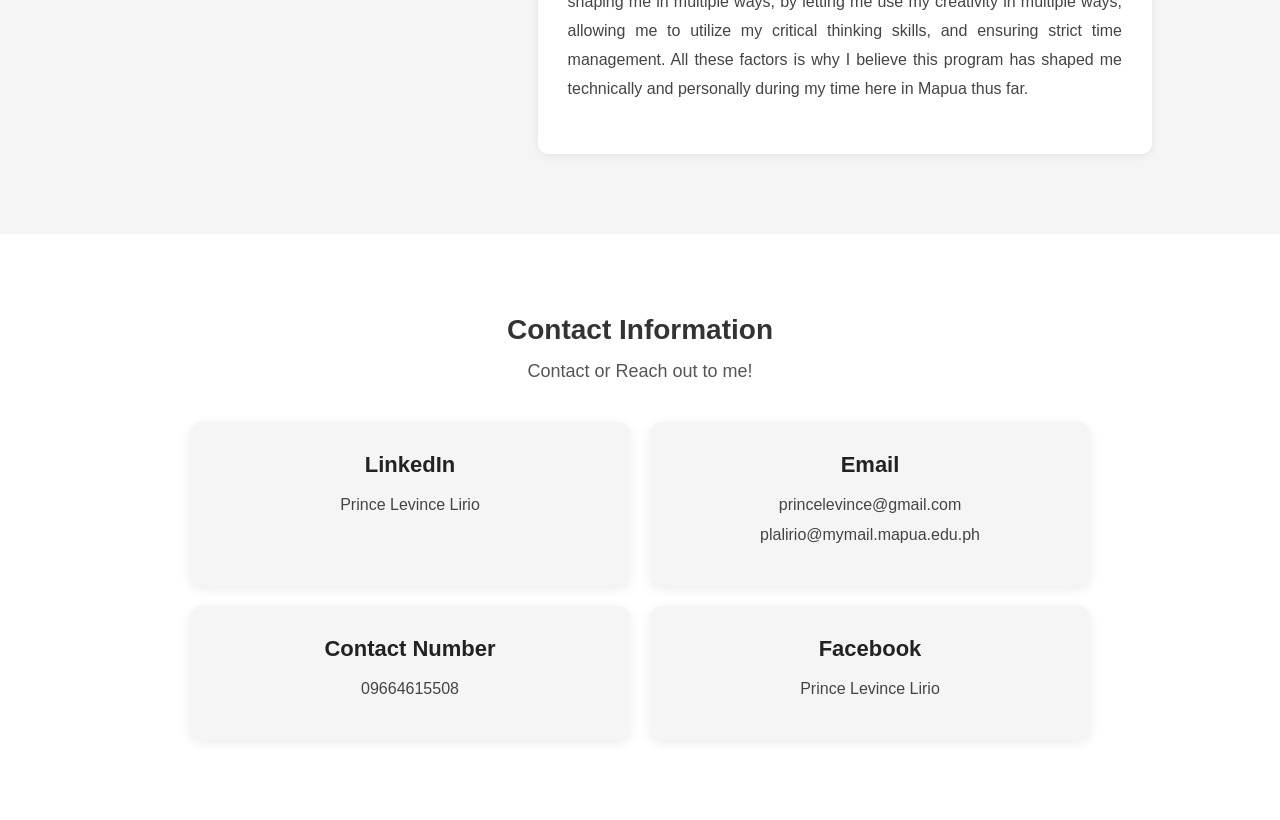
==== commit 5b527a57: "Update index.html" ====
--- a/index.html
+++ b/index.html
@@ -128,7 +128,7 @@
 					<div class="cwc">
 						<h3>Coursera Certificate</h3>
 						<p>Design Thinking for Engineers</p>
-						<iframe src="Work/Coursera.pdf" class="pdf-viewer" title="Coursera">
+						<iframe src="Work/Coursera" class="pdf-viewer" title="Coursera">
 						</iframe>
 					</div>
 
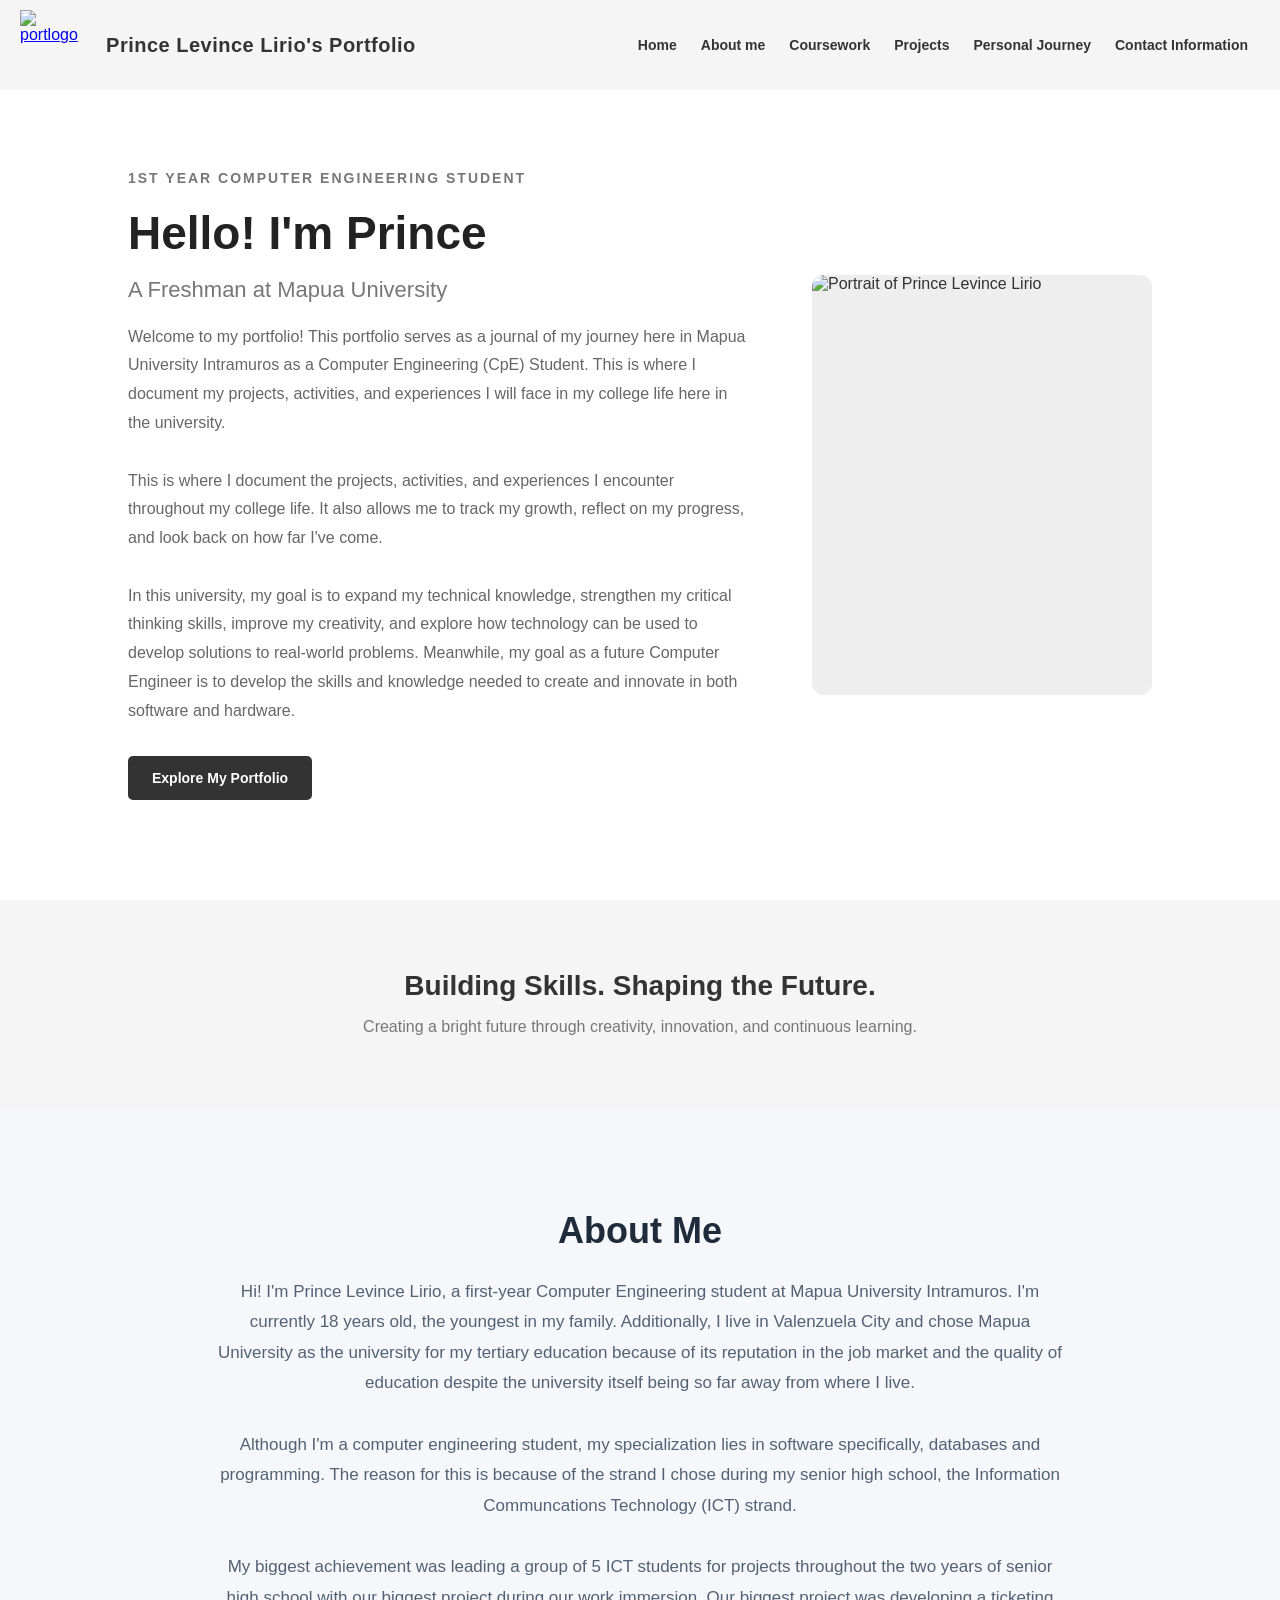
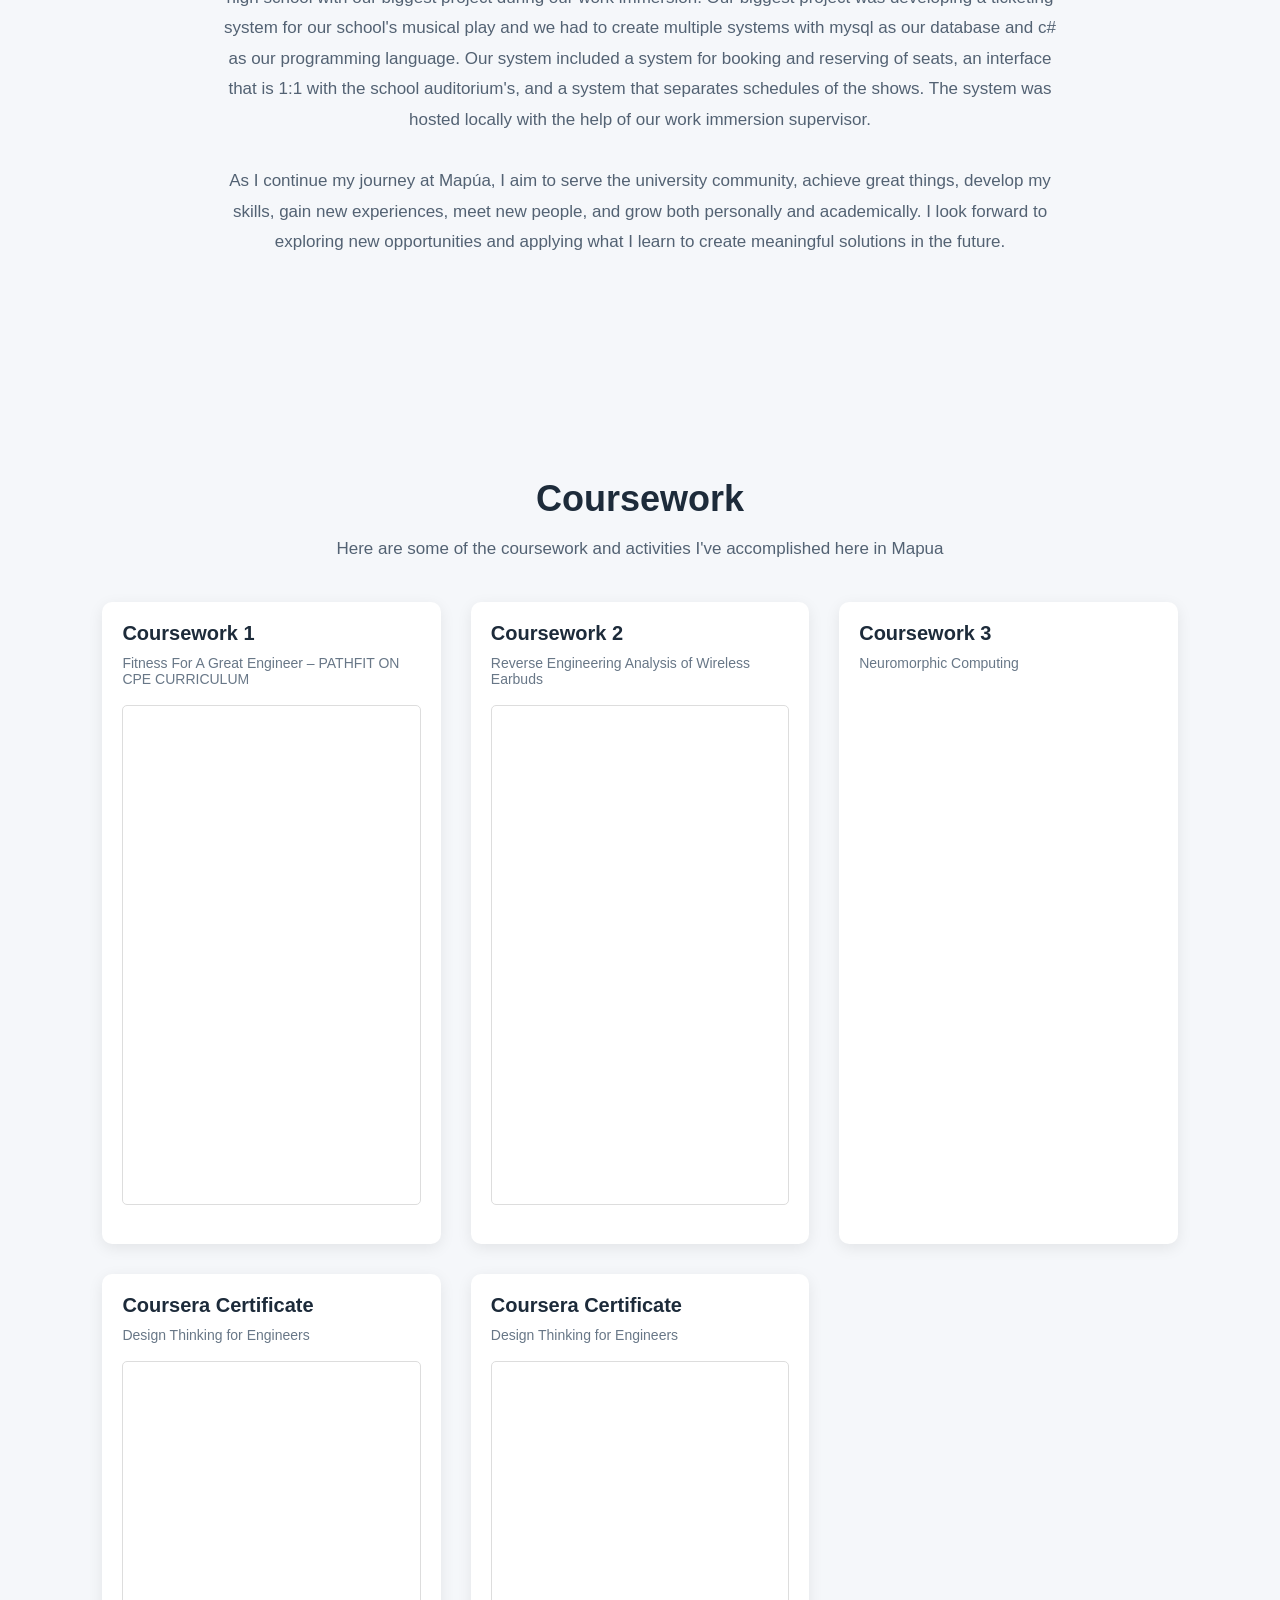
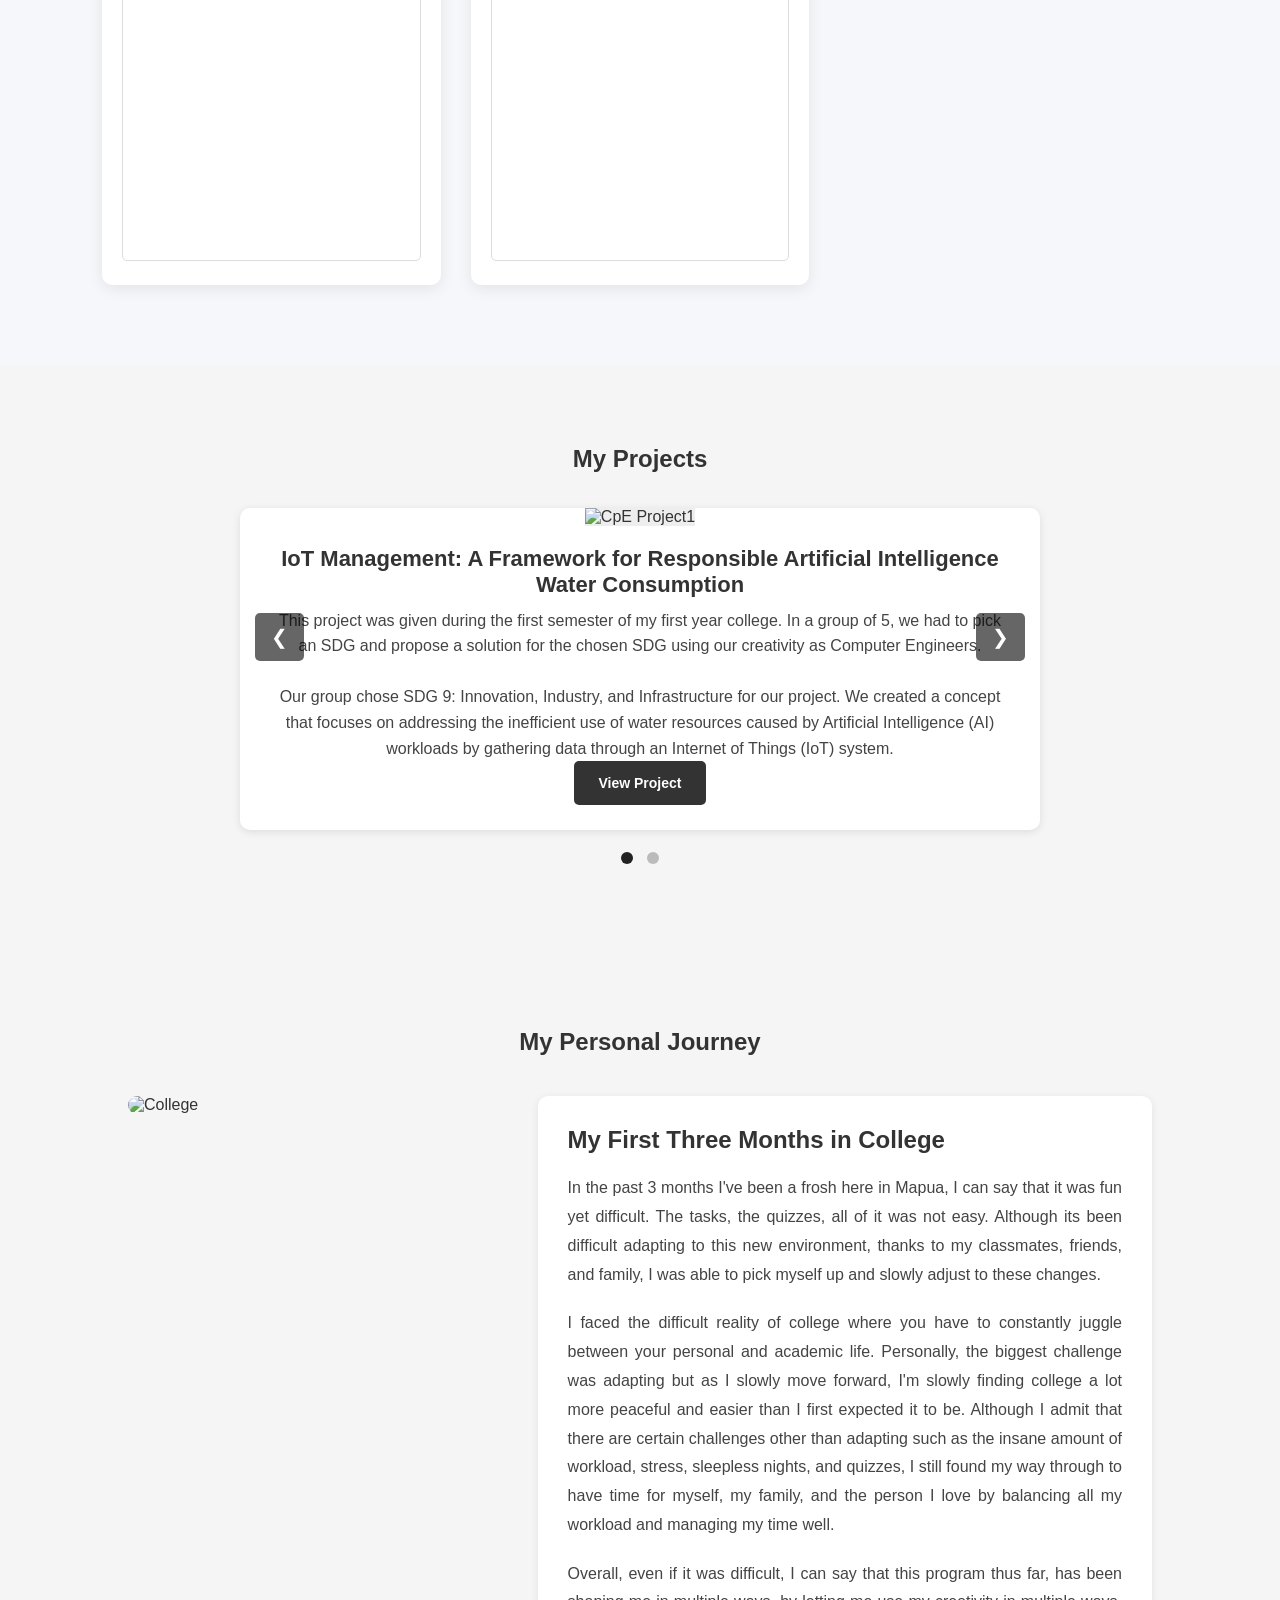
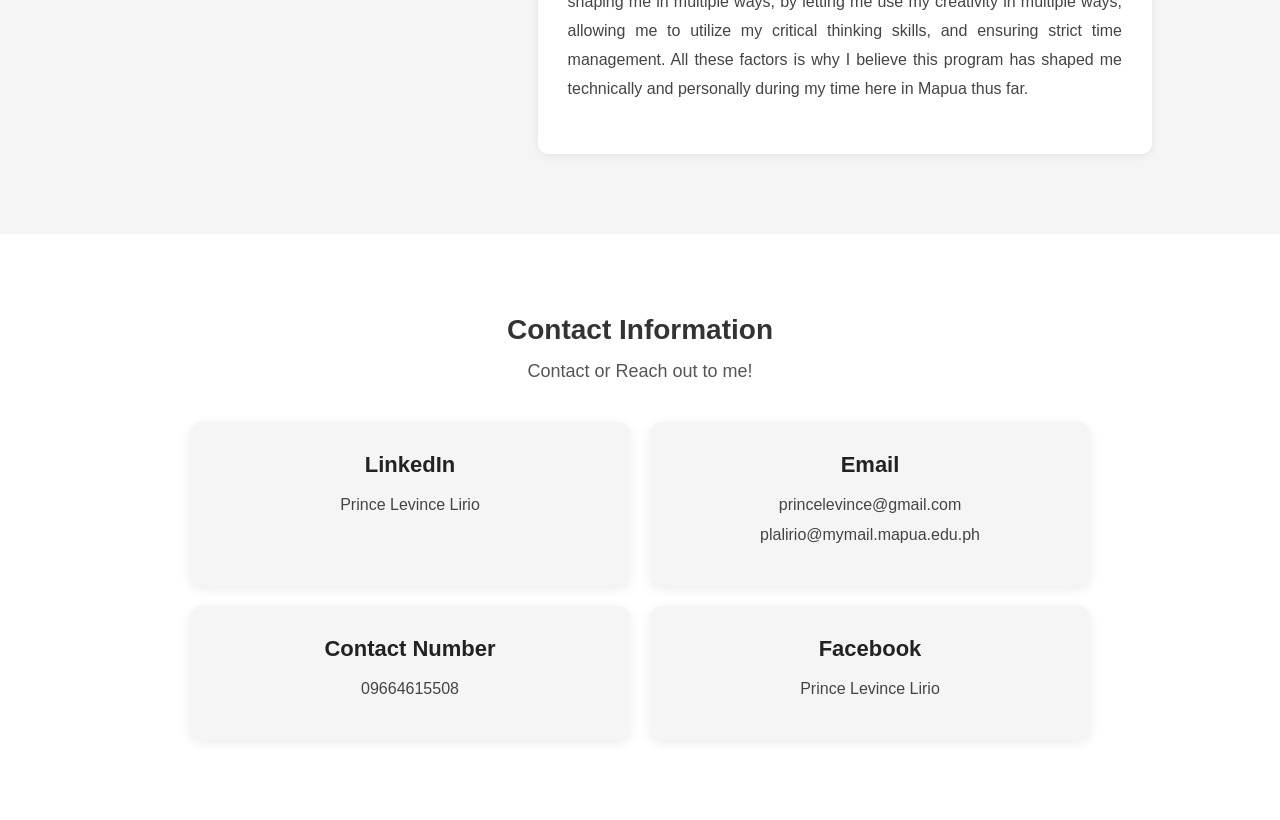
==== commit cea09474: "Update index.html" ====
--- a/index.html
+++ b/index.html
@@ -128,14 +128,14 @@
 					<div class="cwc">
 						<h3>Coursera Certificate</h3>
 						<p>Design Thinking for Engineers</p>
-						<iframe src="Work/Coursera" class="pdf-viewer" title="Coursera">
+						<iframe src="Work/Coursera.pdf" class="pdf-viewer" title="Coursera">
 						</iframe>
 					</div>
 
 					<div class="cwc">
 						<h3>Coursera Certificate</h3>
 						<p>Design Thinking for Engineers</p>
-						<iframe src="Work/Coursera2.pdf" class="pdf-viewer" title="Coursera">
+						<iframe src="Work/Coursera2" class="pdf-viewer" title="Coursera">
 						</iframe>
 					</div>
 					
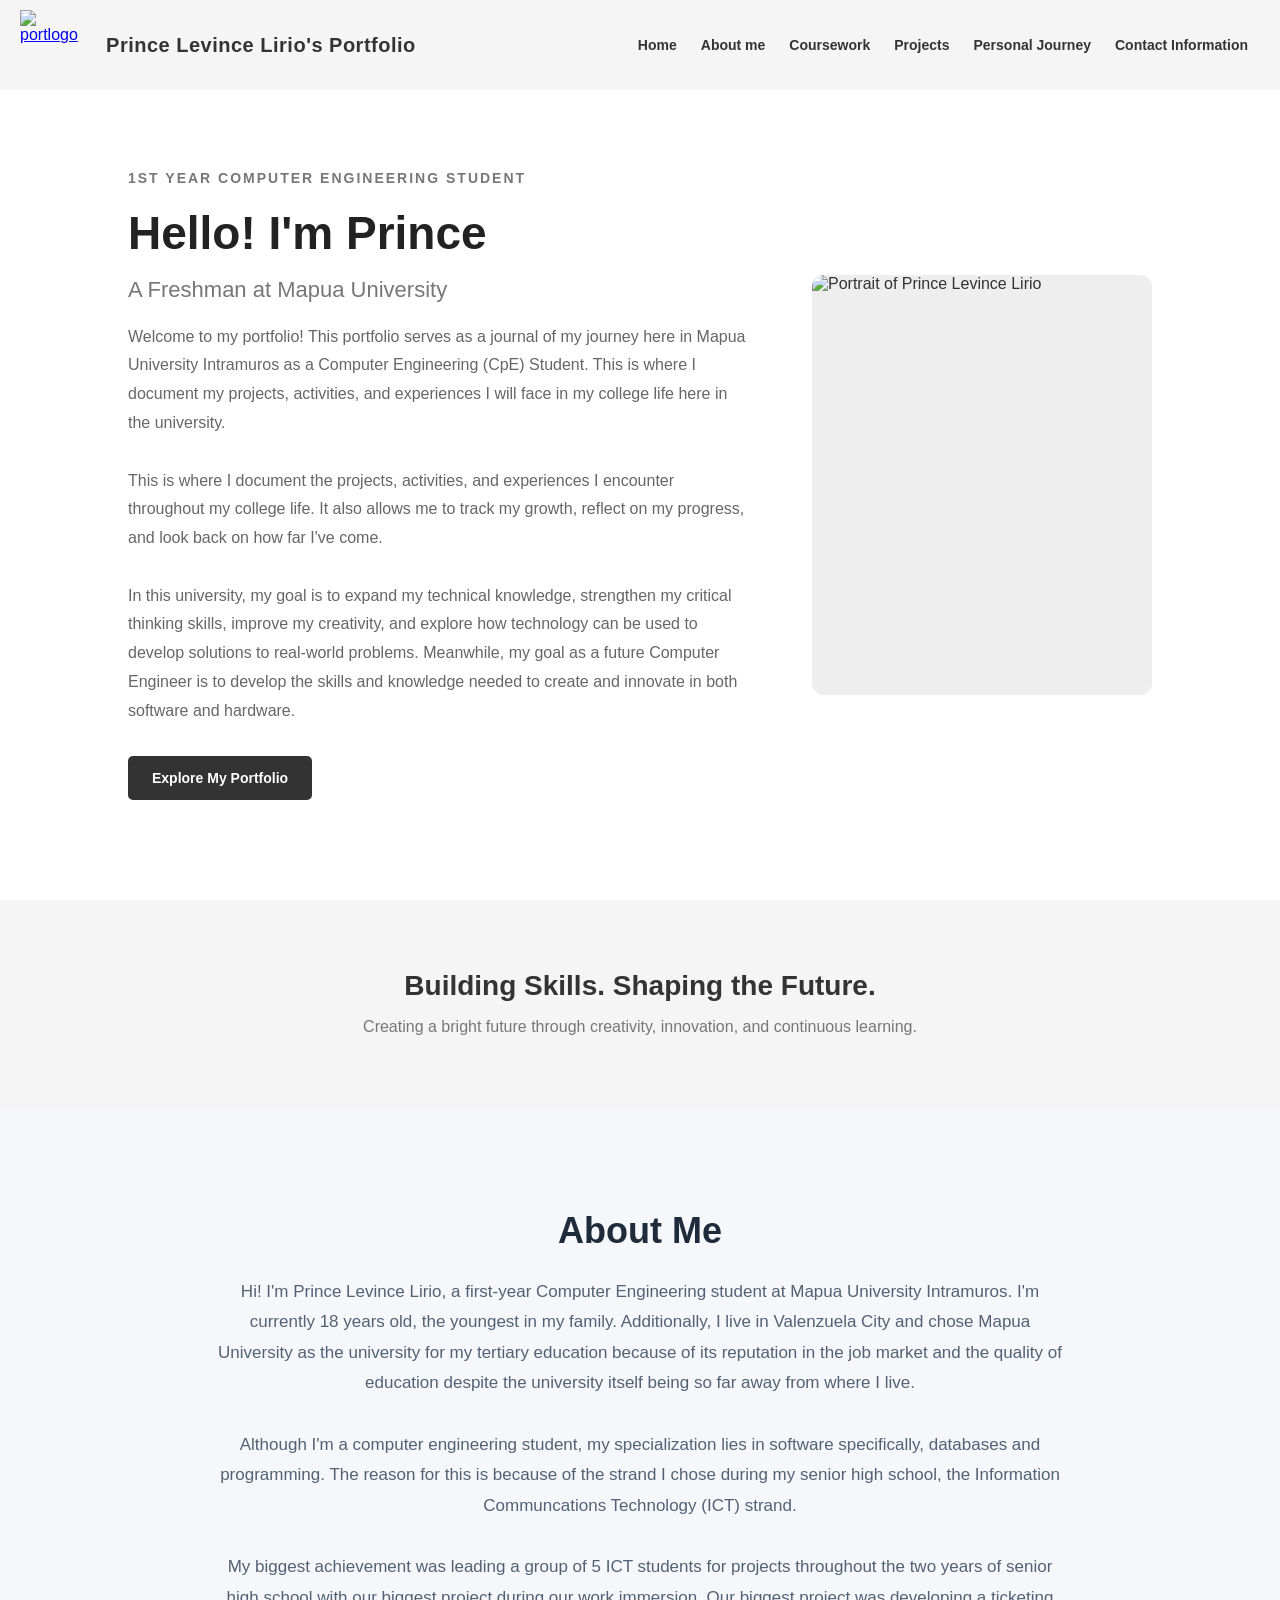
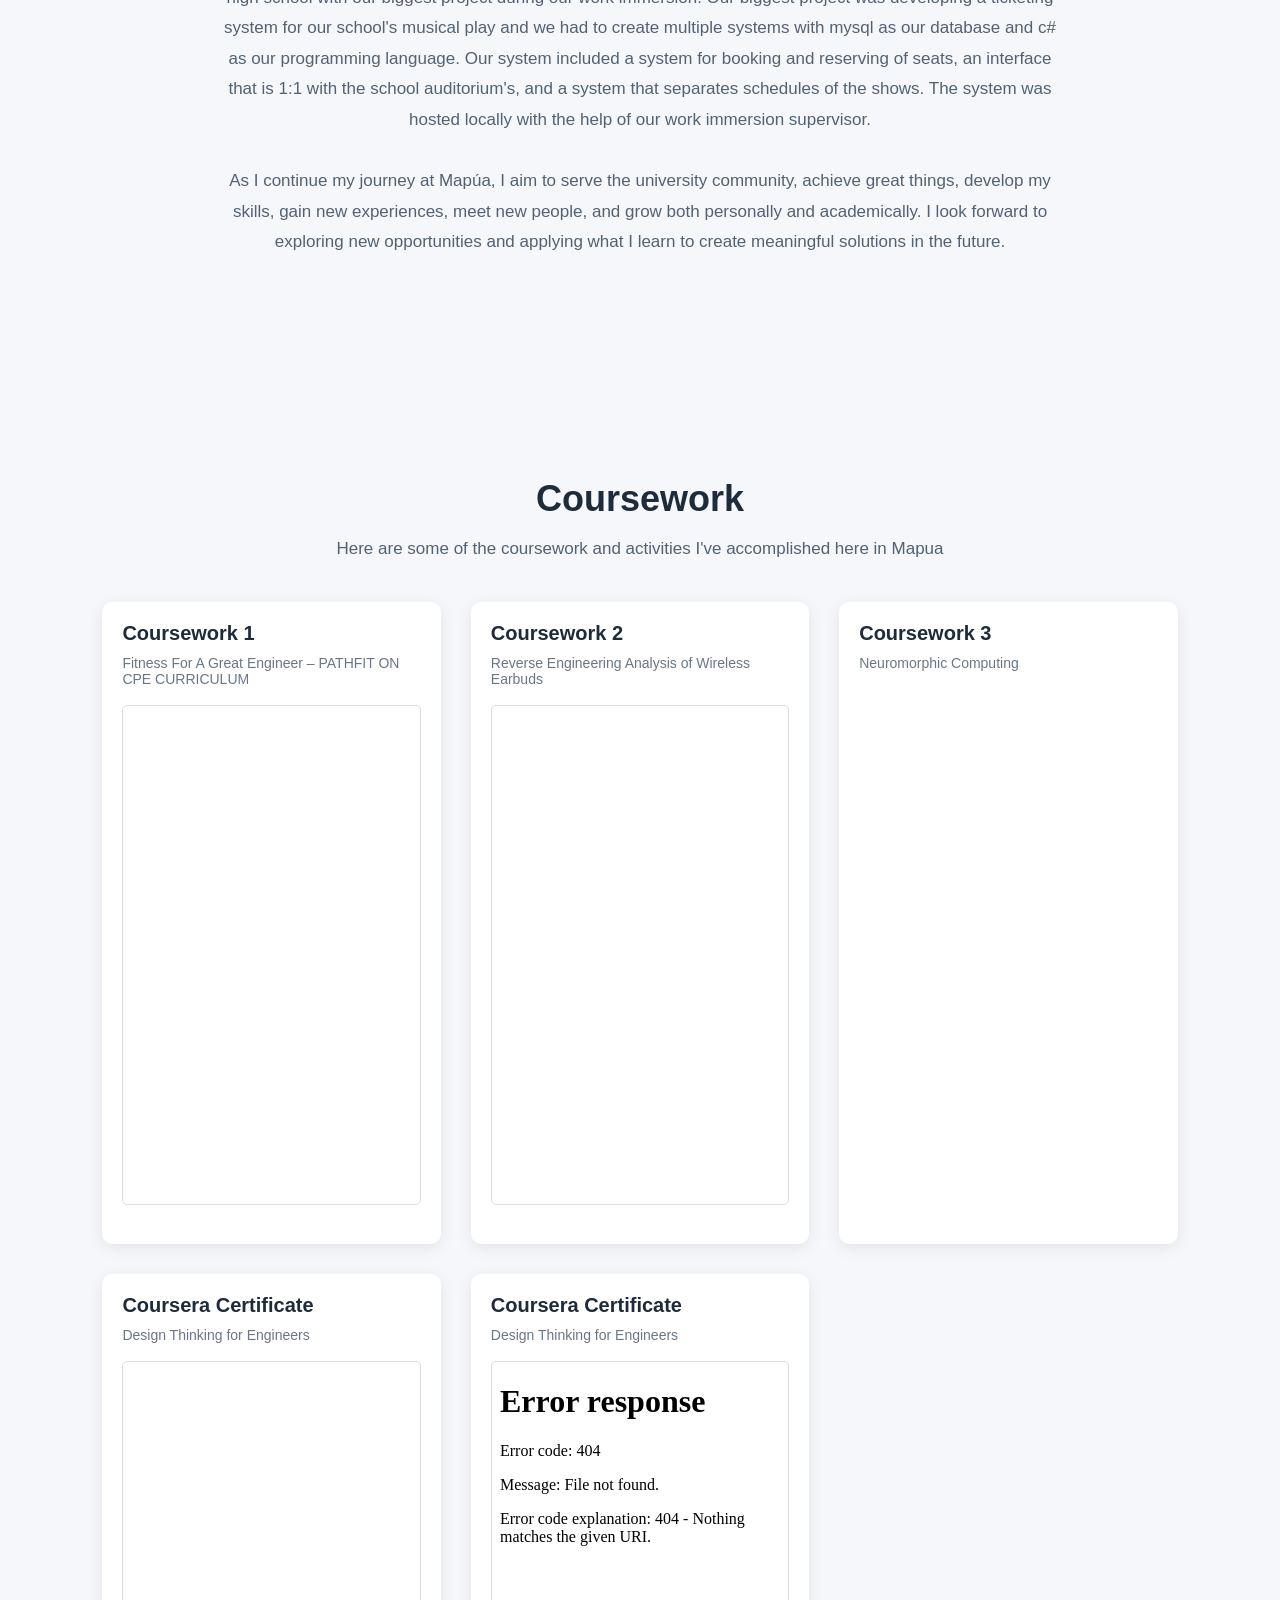
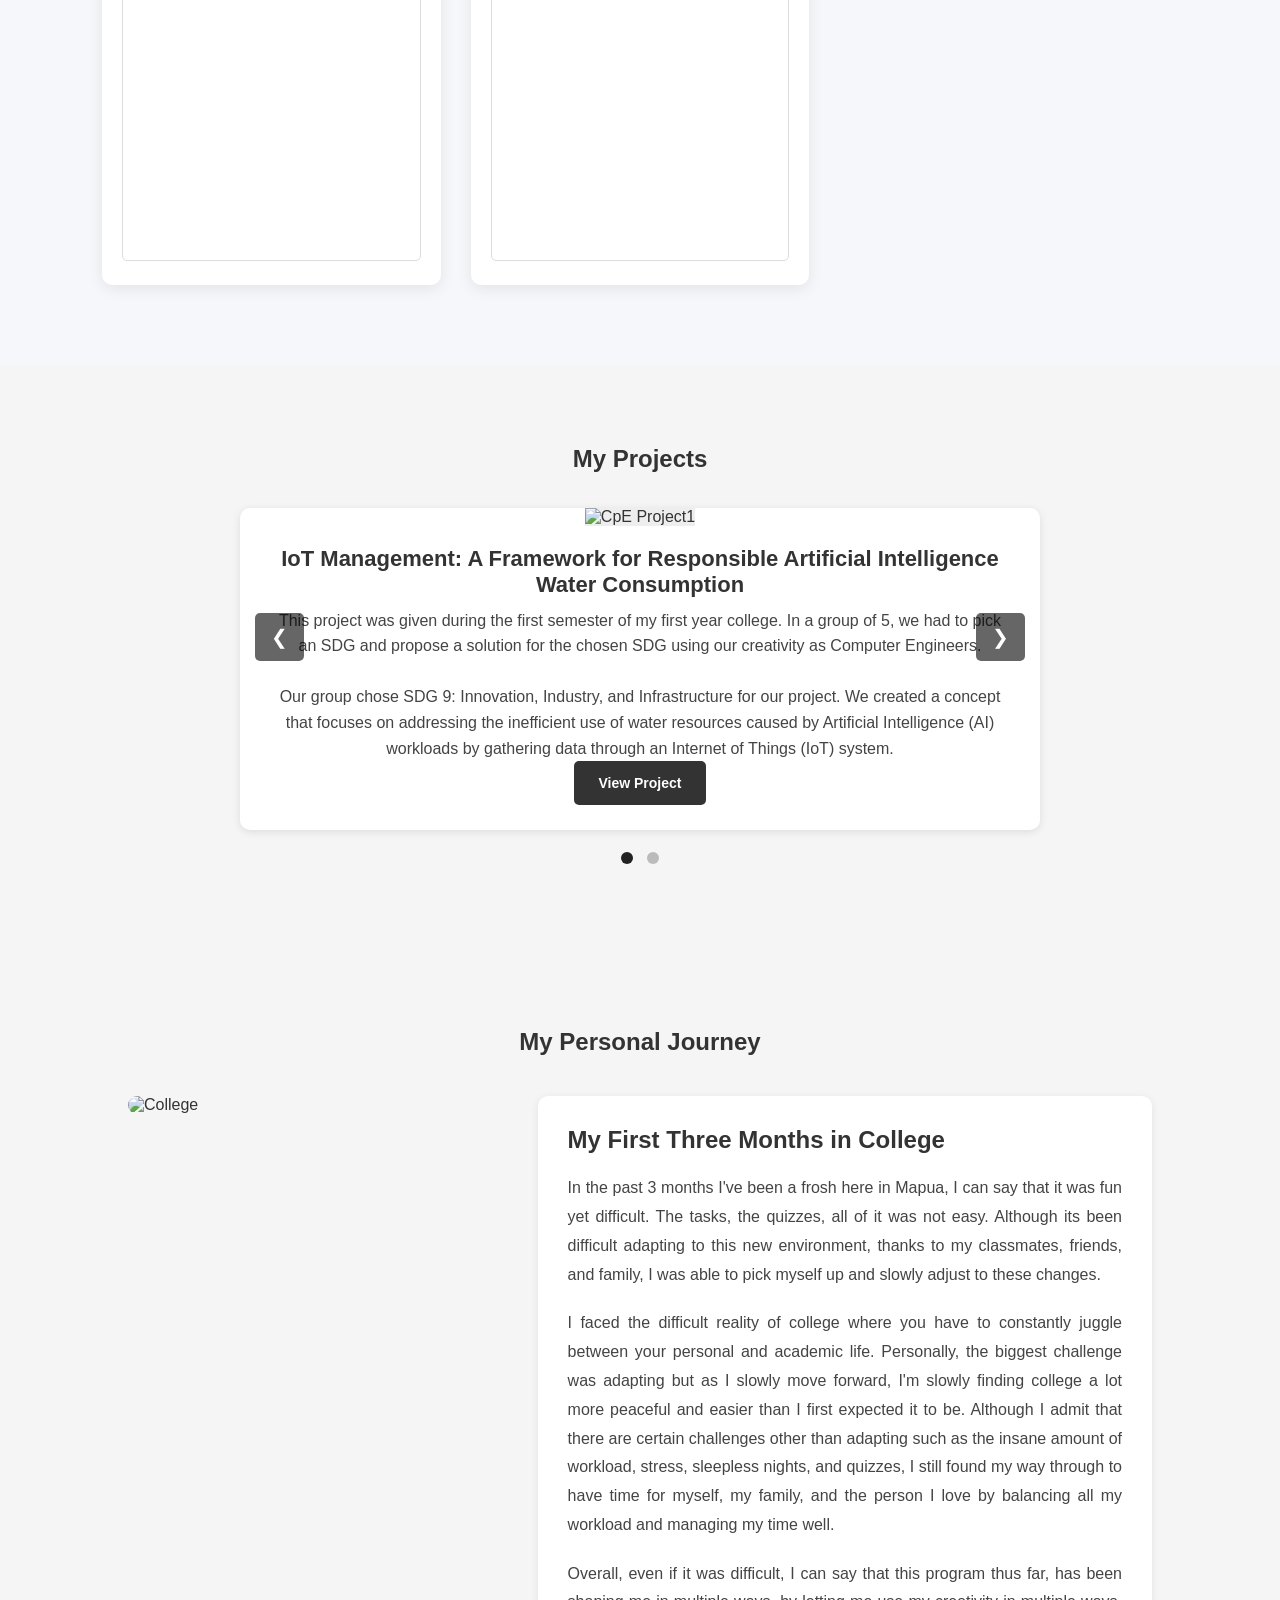
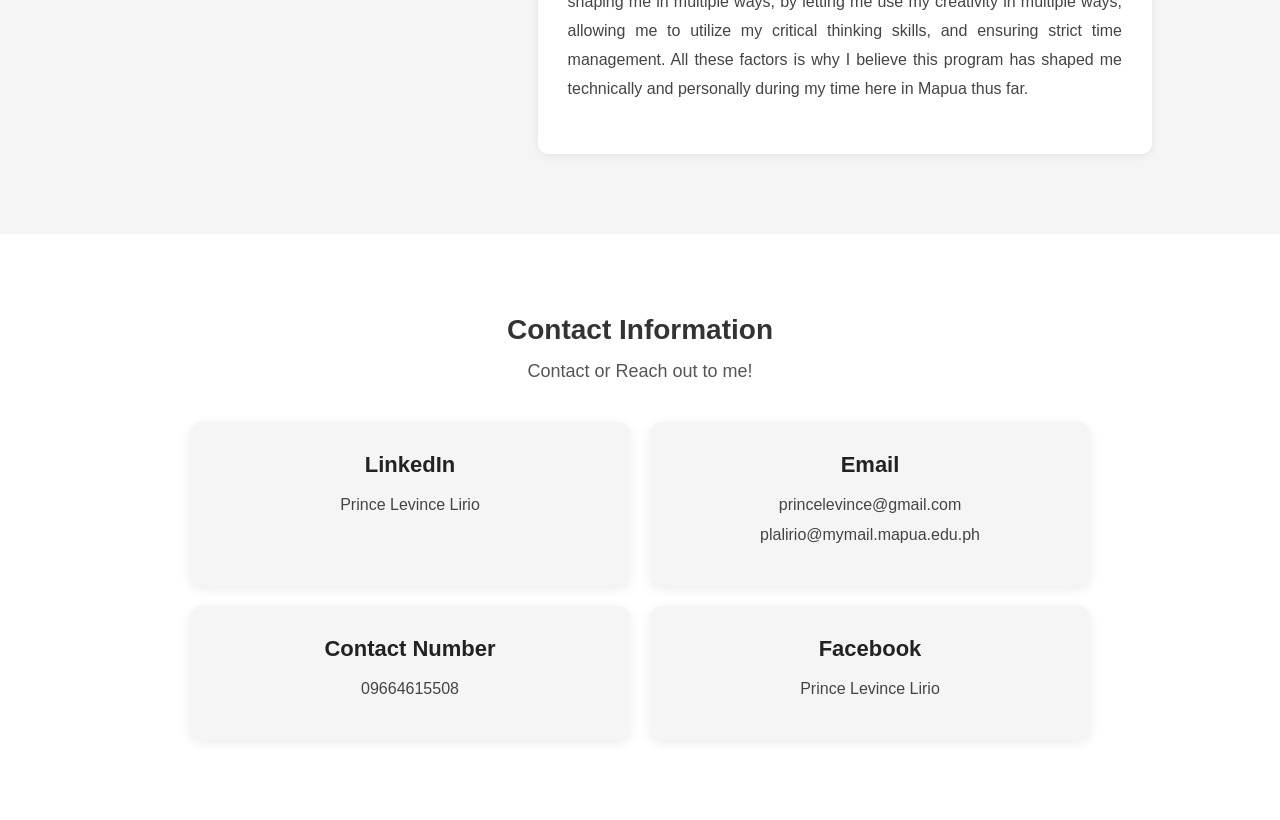
==== commit 771ade04: "Update index.html" ====
--- a/index.html
+++ b/index.html
@@ -135,7 +135,7 @@
 					<div class="cwc">
 						<h3>Coursera Certificate</h3>
 						<p>Design Thinking for Engineers</p>
-						<iframe src="Work/Coursera2" class="pdf-viewer" title="Coursera">
+						<iframe src="Work/Coursera2.pdf" class="pdf-viewer" title="Coursera">
 						</iframe>
 					</div>
 					
